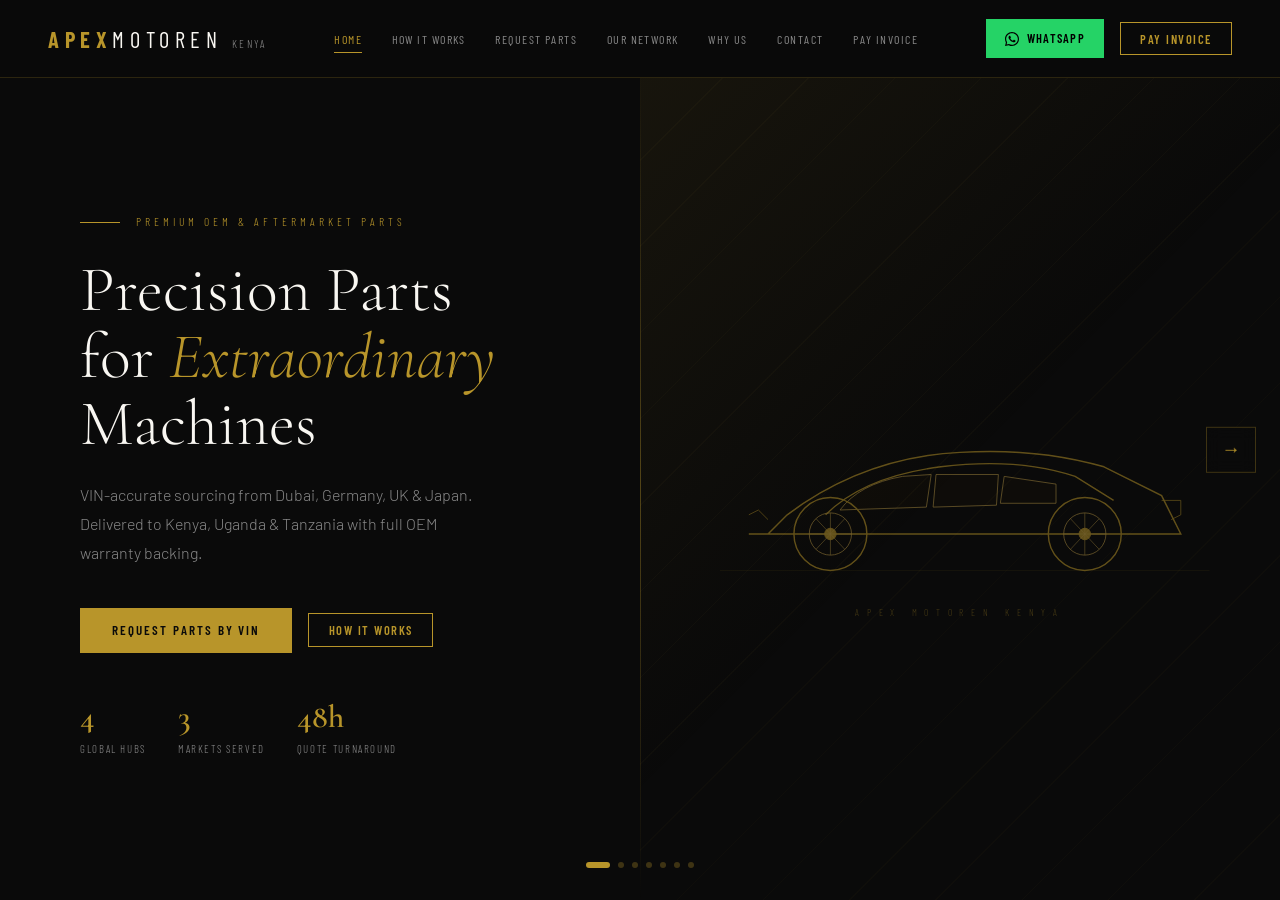
==== index.html @ fccddfe2 "Rename index.html.html to index.html" ====
<!DOCTYPE html>
<html lang="en">
<head>
<meta charset="UTF-8">
<meta name="viewport" content="width=device-width, initial-scale=1.0">
<title>Apex Motoren Kenya – Premium Spare Parts</title>
<link href="https://fonts.googleapis.com/css2?family=Cormorant+Garamond:ital,wght@0,300;0,400;0,600;1,300;1,400&family=Barlow:wght@300;400;500;600&family=Barlow+Condensed:wght@400;500;600;700&display=swap" rel="stylesheet">

<style>*,*::before,*::after{box-sizing:border-box;margin:0;padding:0}
:root{
  --gold:#B8952A;--gold-light:#D4AF50;
  --dark:#0A0A0A;--dark2:#111111;--dark3:#1A1A1A;--dark4:#242424;
  --mid:#3A3A3A;--muted:#888888;--light:#CCCCCC;--white:#F9F7F2;
  --font-display:'Cormorant Garamond',serif;
  --font-body:'Barlow',sans-serif;
  --font-label:'Barlow Condensed',sans-serif;
}
html,body{height:100%;overflow:hidden}
body{background:var(--dark);color:var(--white);font-family:var(--font-body);font-weight:300;line-height:1.7}

/* NAV */
nav{position:fixed;top:0;left:0;right:0;z-index:100;display:flex;align-items:center;justify-content:space-between;padding:1.2rem 3rem;background:rgba(10,10,10,0.95);backdrop-filter:blur(12px);border-bottom:1px solid rgba(184,149,42,0.2)}
.nav-logo{font-family:var(--font-label);font-size:1.4rem;font-weight:700;letter-spacing:0.25em;color:var(--gold);text-decoration:none;cursor:pointer}
.nav-logo span{color:var(--white);font-weight:400}
.nav-links{display:flex;gap:0.25rem;list-style:none}
.nav-links li button{font-family:var(--font-label);font-size:0.75rem;letter-spacing:0.12em;text-transform:uppercase;color:var(--muted);background:none;border:none;cursor:pointer;padding:0.4rem 0.8rem;transition:color 0.2s;position:relative}
.nav-links li button::after{content:'';position:absolute;bottom:0;left:50%;right:50%;height:1px;background:var(--gold);transition:all 0.3s}
.nav-links li button.active{color:var(--gold)}
.nav-links li button.active::after{left:0.8rem;right:0.8rem}
.nav-links li button:hover{color:var(--light)}
.nav-cta{display:flex;align-items:center;gap:1rem}
.btn-whatsapp{display:flex;align-items:center;gap:0.5rem;padding:0.55rem 1.2rem;background:#25D366;color:#000;font-family:var(--font-label);font-size:0.78rem;font-weight:600;letter-spacing:0.1em;text-transform:uppercase;border:none;cursor:pointer;text-decoration:none;transition:opacity 0.2s}
.btn-whatsapp:hover{opacity:0.85}
.btn-outline{padding:0.55rem 1.2rem;background:transparent;color:var(--gold);font-family:var(--font-label);font-size:0.78rem;font-weight:600;letter-spacing:0.12em;text-transform:uppercase;border:1px solid var(--gold);cursor:pointer;text-decoration:none;transition:all 0.2s}
.btn-outline:hover{background:var(--gold);color:var(--dark)}
.btn-primary{padding:0.9rem 2rem;background:var(--gold);color:var(--dark);font-family:var(--font-label);font-size:0.82rem;font-weight:600;letter-spacing:0.15em;text-transform:uppercase;border:none;cursor:pointer;text-decoration:none;transition:all 0.2s;display:inline-block}
.btn-primary:hover{background:var(--gold-light)}

/* PAGE SYSTEM */
.pages-wrapper{position:fixed;top:0;left:0;right:0;bottom:0;overflow:hidden}
.page{position:absolute;inset:0;overflow-y:auto;opacity:0;pointer-events:none;transition:opacity 0.4s ease,transform 0.4s ease;transform:translateX(40px);padding-top:72px}
.page.active{opacity:1;pointer-events:all;transform:translateX(0)}
.page.exit-left{transform:translateX(-40px);opacity:0}

.page-indicator{position:fixed;bottom:2rem;left:50%;transform:translateX(-50%);display:flex;gap:0.5rem;z-index:50}
.page-dot{width:6px;height:6px;border-radius:50%;background:rgba(184,149,42,0.3);cursor:pointer;transition:all 0.3s;border:none;padding:0}
.page-dot.active{background:var(--gold);width:24px;border-radius:3px}

.page-arrow{position:fixed;top:50%;z-index:50;background:rgba(10,10,10,0.7);border:1px solid rgba(184,149,42,0.3);color:var(--gold);font-size:1.2rem;padding:0.7rem 0.9rem;cursor:pointer;transition:all 0.2s;backdrop-filter:blur(8px);transform:translateY(-50%)}
.page-arrow:hover{background:rgba(184,149,42,0.15);border-color:var(--gold)}
.page-arrow.prev{left:1.5rem}
.page-arrow.next{right:1.5rem}
.page-arrow.hidden{opacity:0;pointer-events:none}

/* SHARED */
.section-eyebrow{font-family:var(--font-label);font-size:0.72rem;letter-spacing:0.35em;text-transform:uppercase;color:var(--gold);margin-bottom:1rem;display:flex;align-items:center;justify-content:center;gap:1rem}
.section-eyebrow::before,.section-eyebrow::after{content:'';display:block;width:40px;height:1px;background:var(--gold)}
.section-title{font-family:var(--font-display);font-size:clamp(2rem,3.5vw,3.5rem);font-weight:300;color:var(--white);text-align:center}
.section-title em{font-style:italic;color:var(--gold)}
label{font-family:var(--font-label);font-size:0.68rem;letter-spacing:0.15em;text-transform:uppercase;color:var(--muted)}
input,select,textarea{background:var(--dark4);border:1px solid rgba(255,255,255,0.1);color:var(--white);font-family:var(--font-body);font-size:0.9rem;font-weight:300;padding:0.75rem 0.9rem;outline:none;transition:border-color 0.2s;width:100%}
input:focus,select:focus,textarea:focus{border-color:rgba(184,149,42,0.6)}
input::placeholder,textarea::placeholder{color:rgba(255,255,255,0.2)}
select option{background:var(--dark3)}
textarea{resize:vertical;min-height:90px}
.form-group{display:flex;flex-direction:column;gap:0.4rem}
.form-row{display:grid;grid-template-columns:1fr 1fr;gap:1.2rem;margin-bottom:1.2rem}
.form-group.full{grid-column:1/-1}

/* PAGE 1 HERO */
.hero{min-height:calc(100vh - 72px);display:grid;grid-template-columns:1fr 1fr;position:relative;overflow:hidden}
.hero-left{display:flex;flex-direction:column;justify-content:center;padding:4rem 4rem 4rem 5rem;position:relative;z-index:2}
.hero-eyebrow{font-family:var(--font-label);font-size:0.72rem;letter-spacing:0.35em;text-transform:uppercase;color:var(--gold);margin-bottom:1.5rem;display:flex;align-items:center;gap:1rem}
.hero-eyebrow::before{content:'';display:block;width:40px;height:1px;background:var(--gold)}
.hero-title{font-family:var(--font-display);font-size:clamp(3rem,5vw,5.5rem);font-weight:300;line-height:1.05;color:var(--white);margin-bottom:1.5rem}
.hero-title em{font-style:italic;color:var(--gold)}
.hero-sub{font-size:1rem;font-weight:300;color:var(--muted);max-width:420px;margin-bottom:2.5rem;line-height:1.8}
.hero-actions{display:flex;gap:1rem;align-items:center;flex-wrap:wrap}
.hero-badges{margin-top:3rem;display:flex;gap:2rem}
.hero-badge .num{font-family:var(--font-display);font-size:2rem;font-weight:600;color:var(--gold);display:block;line-height:1}
.hero-badge .lbl{font-family:var(--font-label);font-size:0.68rem;letter-spacing:0.15em;text-transform:uppercase;color:var(--muted);margin-top:0.3rem}
.hero-right{position:relative;overflow:hidden}
.hero-right-bg{position:absolute;inset:0;background:linear-gradient(135deg,rgba(184,149,42,0.08) 0%,transparent 50%),repeating-linear-gradient(-45deg,transparent,transparent 60px,rgba(184,149,42,0.03) 60px,rgba(184,149,42,0.03) 61px)}
.hero-car-visual{position:absolute;inset:0;display:flex;align-items:center;justify-content:center}
.hero-car-svg{width:90%;opacity:0.85}
.hero-divider{position:absolute;left:0;top:0;bottom:0;width:1px;background:linear-gradient(to bottom,transparent,rgba(184,149,42,0.4),transparent)}
.brands{background:var(--dark2);padding:2rem 5rem;border-top:1px solid rgba(184,149,42,0.15);border-bottom:1px solid rgba(184,149,42,0.15)}
.brands-inner{display:flex;align-items:center;gap:3rem;overflow-x:auto}
.brands-label{font-family:var(--font-label);font-size:0.68rem;letter-spacing:0.25em;text-transform:uppercase;color:var(--muted);white-space:nowrap;flex-shrink:0}
.brand-item{font-family:var(--font-label);font-size:1rem;font-weight:600;letter-spacing:0.2em;text-transform:uppercase;color:rgba(204,204,204,0.35);white-space:nowrap;flex-shrink:0;transition:color 0.2s;cursor:default}
.brand-item:hover{color:var(--gold)}

/* PAGE 2 PROCESS */
.process-page{min-height:calc(100vh - 72px);display:flex;flex-direction:column;justify-content:center;padding:4rem 5rem}
.steps{display:grid;grid-template-columns:repeat(4,1fr);gap:0;position:relative}
.steps::before{content:'';position:absolute;top:2.2rem;left:12.5%;right:12.5%;height:1px;background:linear-gradient(to right,transparent,rgba(184,149,42,0.4),transparent)}
.step{padding:0 2rem;text-align:center}
.step-num{width:4.5rem;height:4.5rem;border:1px solid rgba(184,149,42,0.4);display:flex;align-items:center;justify-content:center;font-family:var(--font-display);font-size:1.8rem;font-weight:600;color:var(--gold);margin:0 auto 1.5rem;background:var(--dark);position:relative;z-index:1}
.step-title{font-family:var(--font-label);font-size:0.85rem;font-weight:600;letter-spacing:0.15em;text-transform:uppercase;color:var(--white);margin-bottom:0.75rem}
.step-desc{font-size:0.9rem;color:var(--muted);line-height:1.7}

/* PAGE 3 REQUEST */
.request-page{min-height:calc(100vh - 72px);padding:3rem 5rem 5rem;background:var(--dark2);position:relative;overflow:hidden}
.request-page::before{content:'';position:absolute;inset:0;background:repeating-linear-gradient(90deg,transparent,transparent 100px,rgba(184,149,42,0.015) 100px,rgba(184,149,42,0.015) 101px)}
.request-inner{position:relative;z-index:1}
.request-layout{display:grid;grid-template-columns:1fr 1.3fr;gap:4rem;margin-top:2.5rem;align-items:start}
.cat-picker-title{font-family:var(--font-label);font-size:0.72rem;letter-spacing:0.2em;text-transform:uppercase;color:var(--muted);margin-bottom:1rem}
.cat-grid{display:grid;grid-template-columns:1fr 1fr;gap:0.75rem;margin-bottom:1.5rem}
.cat-card{background:var(--dark3);border:1px solid rgba(255,255,255,0.06);padding:1.2rem 1rem;cursor:pointer;transition:all 0.25s;position:relative;overflow:hidden}
.cat-card::before{content:'';position:absolute;bottom:0;left:0;right:0;height:2px;background:var(--gold);transform:scaleX(0);transition:transform 0.25s}
.cat-card:hover::before,.cat-card.selected::before{transform:scaleX(1)}
.cat-card:hover,.cat-card.selected{border-color:rgba(184,149,42,0.4);background:rgba(184,149,42,0.06)}
.cat-icon{font-size:1.5rem;display:block;margin-bottom:0.5rem}
.cat-name{font-family:var(--font-label);font-size:0.78rem;font-weight:600;letter-spacing:0.08em;text-transform:uppercase;color:var(--white)}
.cat-check{position:absolute;top:0.6rem;right:0.6rem;width:18px;height:18px;border-radius:50%;background:var(--gold);display:flex;align-items:center;justify-content:center;font-size:10px;color:var(--dark);opacity:0;transition:opacity 0.2s}
.cat-card.selected .cat-check{opacity:1}
.vin-form{background:var(--dark3);border:1px solid rgba(184,149,42,0.2);padding:2.5rem}
.vin-note{display:flex;align-items:flex-start;gap:0.75rem;background:rgba(184,149,42,0.07);border-left:2px solid var(--gold);padding:0.85rem 1rem;margin-bottom:1.2rem;font-size:0.82rem;color:var(--muted);line-height:1.6}
.vin-note strong{color:var(--gold-light)}
.selected-cats-display{font-family:var(--font-label);font-size:0.72rem;letter-spacing:0.1em;text-transform:uppercase;color:var(--gold);margin-bottom:1.2rem;min-height:1.2rem}
.form-submit{display:flex;align-items:center;justify-content:space-between;gap:1rem;flex-wrap:wrap;margin-top:1.5rem}
.form-note{font-size:0.78rem;color:var(--muted)}

/* PAGE 4 HUBS */
.hubs-page{min-height:calc(100vh - 72px);display:flex;flex-direction:column;justify-content:center;padding:4rem 5rem;background:var(--dark3)}
.hub-grid{display:grid;grid-template-columns:repeat(4,1fr);gap:1px;background:rgba(184,149,42,0.15);margin-top:3rem;border:1px solid rgba(184,149,42,0.15)}
.hub-item{background:var(--dark3);padding:3rem 2rem;text-align:center}
.hub-flag{font-size:3rem;display:block;margin-bottom:1rem}
.hub-country{font-family:var(--font-label);font-size:1.1rem;font-weight:700;letter-spacing:0.15em;text-transform:uppercase;color:var(--gold);margin-bottom:0.75rem}
.hub-desc{font-size:0.85rem;color:var(--muted);line-height:1.7}
.hub-tags{display:flex;flex-wrap:wrap;gap:0.4rem;justify-content:center;margin-top:1rem}
.hub-tag{font-family:var(--font-label);font-size:0.65rem;letter-spacing:0.1em;text-transform:uppercase;color:var(--muted);background:rgba(255,255,255,0.05);padding:0.25rem 0.6rem}
.market-badge{display:flex;align-items:center;gap:0.5rem;padding:0.5rem 1rem;background:var(--dark3);border:1px solid rgba(255,255,255,0.08);font-family:var(--font-label);font-size:0.78rem;font-weight:500;letter-spacing:0.1em;text-transform:uppercase;color:var(--light)}
.market-badge span{font-size:1rem}

/* PAGE 5 WHY */
.why-page{min-height:calc(100vh - 72px);display:grid;grid-template-columns:1fr 1fr;gap:6rem;align-items:center;padding:4rem 5rem;background:var(--dark)}
.why-eyebrow{font-family:var(--font-label);font-size:0.72rem;letter-spacing:0.35em;text-transform:uppercase;color:var(--gold);margin-bottom:0.5rem;display:flex;align-items:center;gap:1rem}
.why-eyebrow::before{content:'';display:block;width:40px;height:1px;background:var(--gold)}
.why-title{font-family:var(--font-display);font-size:clamp(2rem,3vw,3rem);font-weight:300;color:var(--white);margin-bottom:2rem}
.why-title em{font-style:italic;color:var(--gold)}
.feature-item{display:flex;gap:1.5rem;align-items:flex-start;padding-bottom:2rem;border-bottom:1px solid rgba(255,255,255,0.06)}
.feature-item:last-child{border-bottom:none;padding-bottom:0}
.feature-icon-wrap{width:3rem;height:3rem;border:1px solid rgba(184,149,42,0.3);display:flex;align-items:center;justify-content:center;font-size:1.2rem;flex-shrink:0;color:var(--gold)}
.feature-title{font-family:var(--font-label);font-size:0.9rem;font-weight:600;letter-spacing:0.1em;text-transform:uppercase;color:var(--white);margin-bottom:0.4rem}
.feature-desc{font-size:0.88rem;color:var(--muted);line-height:1.7}
.why-quote{background:var(--dark2);border:1px solid rgba(184,149,42,0.2);padding:3rem;position:relative}
.why-quote::before{content:'"';font-family:var(--font-display);font-size:8rem;color:rgba(184,149,42,0.15);position:absolute;top:-1rem;left:1.5rem;line-height:1}
.why-quote-text{font-family:var(--font-display);font-size:1.5rem;font-weight:300;font-style:italic;color:var(--light);line-height:1.6;position:relative;z-index:1}
.why-quote-author{margin-top:1.5rem;font-family:var(--font-label);font-size:0.75rem;letter-spacing:0.15em;text-transform:uppercase;color:var(--gold)}
.why-stats{display:grid;grid-template-columns:1fr 1fr;gap:1px;background:rgba(184,149,42,0.15);margin-top:1.5rem;border:1px solid rgba(184,149,42,0.15)}
.why-stat{background:var(--dark2);padding:1.5rem;text-align:center}
.why-stat-num{font-family:var(--font-display);font-size:2.2rem;font-weight:600;color:var(--gold);line-height:1}
.why-stat-lbl{font-family:var(--font-label);font-size:0.68rem;letter-spacing:0.15em;text-transform:uppercase;color:var(--muted);margin-top:0.3rem}

/* PAGE 6 CONTACT */
.contact-page{min-height:calc(100vh - 72px);display:grid;grid-template-columns:1fr 1fr;gap:5rem;align-items:center;padding:4rem 5rem;background:var(--dark)}
.contact-eyebrow{font-family:var(--font-label);font-size:0.72rem;letter-spacing:0.35em;text-transform:uppercase;color:var(--gold);margin-bottom:0.5rem;display:flex;align-items:center;gap:1rem}
.contact-eyebrow::before{content:'';display:block;width:40px;height:1px;background:var(--gold)}
.contact-title{font-family:var(--font-display);font-size:clamp(2rem,3vw,3rem);font-weight:300;color:var(--white);margin-bottom:1rem}
.contact-title em{font-style:italic;color:var(--gold)}
.contact-desc{font-size:1rem;color:var(--muted);margin-bottom:2rem;line-height:1.8}
.cta-channels{display:flex;flex-direction:column;gap:1rem}
.cta-channel{display:flex;align-items:center;gap:1rem;padding:1.2rem 1.5rem;background:var(--dark2);border:1px solid rgba(255,255,255,0.06);text-decoration:none;color:inherit;transition:border-color 0.2s}
.cta-channel:hover{border-color:rgba(184,149,42,0.4)}
.cta-channel-icon{width:2.5rem;height:2.5rem;display:flex;align-items:center;justify-content:center;font-size:1.3rem;flex-shrink:0}
.cta-channel-info .ch-name{font-family:var(--font-label);font-size:0.82rem;font-weight:600;letter-spacing:0.1em;text-transform:uppercase;color:var(--white)}
.cta-channel-info .ch-val{font-size:0.85rem;color:var(--muted)}
.contact-right{background:var(--dark2);border:1px solid rgba(184,149,42,0.2);padding:3rem}
.contact-right-title{font-family:var(--font-display);font-size:1.8rem;font-weight:300;color:var(--white);margin-bottom:1rem}
.tracking-result{display:none;margin-top:1.5rem}
.tracking-result.show{display:block}
.track-status{display:flex;flex-direction:column;gap:0.75rem}
.track-step{display:flex;gap:1rem;align-items:flex-start;font-size:0.88rem}
.track-dot{width:12px;height:12px;border-radius:50%;background:rgba(255,255,255,0.2);margin-top:4px;flex-shrink:0}
.track-dot.active{background:var(--gold)}
.track-dot.done{background:#25D366}
.track-line{width:1px;height:20px;background:rgba(255,255,255,0.1);margin:0 auto}

/* PAGE 7 — M-PESA CHECKOUT */
.checkout-page{min-height:calc(100vh - 72px);display:flex;align-items:center;justify-content:center;padding:4rem 5rem;background:var(--dark)}
.checkout-inner{width:100%;max-width:960px}
.checkout-layout{display:grid;grid-template-columns:1fr 1fr;gap:3rem;margin-top:2.5rem;align-items:start}

.invoice-card{background:var(--dark2);border:1px solid rgba(184,149,42,0.2);padding:2.5rem}
.invoice-header{display:flex;align-items:flex-start;justify-content:space-between;margin-bottom:2rem;padding-bottom:1.5rem;border-bottom:1px solid rgba(255,255,255,0.07)}
.invoice-brand{font-family:var(--font-label);font-size:1.1rem;font-weight:700;letter-spacing:0.2em;color:var(--gold)}
.invoice-badge{font-family:var(--font-label);font-size:0.65rem;letter-spacing:0.15em;text-transform:uppercase;background:rgba(184,149,42,0.1);border:1px solid rgba(184,149,42,0.3);color:var(--gold);padding:0.3rem 0.7rem}
.invoice-row{display:flex;justify-content:space-between;align-items:baseline;padding:0.6rem 0;border-bottom:1px solid rgba(255,255,255,0.04);font-size:0.88rem}
.invoice-row:last-child{border-bottom:none}
.invoice-label{color:var(--muted);font-family:var(--font-label);font-size:0.72rem;letter-spacing:0.1em;text-transform:uppercase}
.invoice-value{color:var(--white);font-weight:400;text-align:right;max-width:60%}
.invoice-total{display:flex;justify-content:space-between;align-items:baseline;margin-top:1.5rem;padding-top:1.5rem;border-top:1px solid rgba(184,149,42,0.25)}
.invoice-total-label{font-family:var(--font-label);font-size:0.82rem;letter-spacing:0.15em;text-transform:uppercase;color:var(--white)}
.invoice-total-amount{font-family:var(--font-display);font-size:2.2rem;font-weight:600;color:var(--gold)}

/* M-Pesa panel */
.mpesa-panel{background:var(--dark2);border:1px solid rgba(184,149,42,0.2);padding:2.5rem}
.mpesa-logo-row{display:flex;align-items:center;gap:1rem;margin-bottom:1.5rem}
.mpesa-logo{background:#4CAF50;color:#fff;font-family:var(--font-label);font-weight:700;font-size:1rem;letter-spacing:0.1em;padding:0.4rem 1rem;display:inline-block}
.mpesa-panel-title{font-family:var(--font-display);font-size:1.6rem;font-weight:300;color:var(--white);margin-bottom:0.4rem}
.mpesa-panel-sub{font-size:0.85rem;color:var(--muted);margin-bottom:1.5rem;line-height:1.7}

/* Tabs */
.method-tabs{display:grid;grid-template-columns:repeat(3,1fr);gap:0.6rem;margin-bottom:1.8rem}
.method-tab{display:flex;flex-direction:column;align-items:center;gap:0.5rem;padding:0.85rem 0.5rem;background:var(--dark3);border:1px solid rgba(255,255,255,0.06);color:var(--muted);font-family:var(--font-label);font-size:0.7rem;letter-spacing:0.1em;text-transform:uppercase;cursor:pointer;transition:all 0.2s}
.method-tab:hover{border-color:rgba(184,149,42,0.3);color:var(--light)}
.method-tab.active{border-color:rgba(184,149,42,0.5);background:rgba(184,149,42,0.08);color:var(--gold)}
.method-tab-icon{width:28px;height:28px;border-radius:4px;display:flex;align-items:center;justify-content:center;font-size:0.8rem;font-weight:700;color:#fff;flex-shrink:0}
.method-pane{display:none}
.method-pane.active{display:block}
.mpesa-tabs{display:grid;grid-template-columns:1fr 1fr;gap:0;margin-bottom:1.5rem;border:1px solid rgba(184,149,42,0.2)}
.mpesa-tab{flex:1;padding:0.75rem;font-family:var(--font-label);font-size:0.72rem;letter-spacing:0.12em;text-transform:uppercase;background:transparent;color:var(--muted);border:none;cursor:pointer;transition:all 0.2s}
.mpesa-tab.active{background:rgba(184,149,42,0.12);color:var(--gold)}
.mpesa-tab:first-child{border-right:1px solid rgba(184,149,42,0.2)}

.mpesa-pane{display:none}
.mpesa-pane.active{display:block}

/* Paybill instructions */
.paybill-box{background:var(--dark3);border:1px solid rgba(184,149,42,0.15);padding:1.5rem;margin-bottom:1.5rem}
.paybill-number{font-family:var(--font-display);font-size:2.5rem;font-weight:600;color:var(--gold);line-height:1;margin-bottom:0.25rem}
.paybill-label{font-family:var(--font-label);font-size:0.65rem;letter-spacing:0.2em;text-transform:uppercase;color:var(--muted)}
.steps-list{list-style:none;display:flex;flex-direction:column;gap:0.85rem;margin-bottom:1.5rem}
.steps-list li{display:flex;gap:0.85rem;align-items:flex-start;font-size:0.88rem;color:var(--muted)}
.step-badge{width:22px;height:22px;border-radius:50%;background:rgba(184,149,42,0.15);border:1px solid rgba(184,149,42,0.3);color:var(--gold);font-family:var(--font-label);font-size:0.68rem;font-weight:600;display:flex;align-items:center;justify-content:center;flex-shrink:0;margin-top:1px}
.step-text strong{color:var(--white)}

/* STK Push */
.stk-form{display:flex;flex-direction:column;gap:1rem}
.stk-input-row{display:flex;gap:0.75rem}
.stk-input-row input{flex:1}
.stk-send-btn{padding:0.75rem 1.2rem;background:var(--gold);color:var(--dark);font-family:var(--font-label);font-size:0.75rem;font-weight:600;letter-spacing:0.1em;text-transform:uppercase;border:none;cursor:pointer;white-space:nowrap;transition:all 0.2s}
.stk-send-btn:hover{background:var(--gold-light)}
.stk-send-btn:disabled{opacity:0.5;cursor:not-allowed}
.stk-status{display:none;padding:0.85rem 1rem;font-size:0.85rem;line-height:1.6}
.stk-status.show{display:block}
.stk-status.pending{background:rgba(184,149,42,0.08);border-left:2px solid var(--gold);color:var(--muted)}
.stk-status.success{background:rgba(37,211,102,0.08);border-left:2px solid #25D366;color:#25D366}
.stk-status.error{background:rgba(255,80,80,0.08);border-left:2px solid #ff5050;color:#ff9090}
.stk-api-note{font-size:0.75rem;color:var(--mid);line-height:1.6;margin-top:1rem;padding:0.85rem;background:var(--dark3);border:1px solid rgba(255,255,255,0.05)}
.stk-api-note a{color:var(--gold);text-decoration:none}

/* Confirm slip */
.confirm-slip{margin-top:1.5rem;padding-top:1.5rem;border-top:1px solid rgba(255,255,255,0.06)}
.confirm-slip-title{font-family:var(--font-label);font-size:0.72rem;letter-spacing:0.15em;text-transform:uppercase;color:var(--muted);margin-bottom:0.75rem}
.slip-row{display:flex;gap:0.75rem;margin-bottom:0.75rem}
.slip-row input{flex:1}
.slip-confirm-btn{padding:0.75rem 1rem;background:transparent;color:var(--gold);font-family:var(--font-label);font-size:0.72rem;font-weight:600;letter-spacing:0.1em;text-transform:uppercase;border:1px solid var(--gold);cursor:pointer;white-space:nowrap;transition:all 0.2s}
.slip-confirm-btn:hover{background:var(--gold);color:var(--dark)}

.payment-success{display:none;text-align:center;padding:1.5rem 0}
.payment-success.show{display:block}
.success-icon{font-size:3rem;margin-bottom:1rem}
.success-title{font-family:var(--font-display);font-size:2rem;font-weight:300;color:var(--white);margin-bottom:0.5rem}
.success-sub{font-size:0.88rem;color:var(--muted);line-height:1.7}

/* Toast */
.toast{position:fixed;bottom:2rem;right:2rem;background:var(--dark2);border:1px solid rgba(184,149,42,0.4);border-left:3px solid var(--gold);padding:1rem 1.5rem;font-size:0.9rem;color:var(--white);z-index:300;display:none;max-width:320px;animation:slideIn 0.3s ease}
.toast.show{display:block}
@keyframes slideIn{from{transform:translateX(100%);opacity:0}to{transform:translateX(0);opacity:1}}

/* Mobile */
@media(max-width:900px){
  nav{padding:1rem 1.5rem}
  .nav-links{display:none}
  .hero{grid-template-columns:1fr}
  .hero-left{padding:3rem 1.5rem}
  .hero-right{height:260px}
  .brands,.process-page,.hubs-page{padding:3rem 1.5rem}
  .request-page,.checkout-page{padding:2rem 1.5rem 4rem}
  .why-page,.contact-page{grid-template-columns:1fr;gap:3rem;padding:3rem 1.5rem}
  .steps{grid-template-columns:1fr 1fr}
  .steps::before{display:none}
  .hub-grid{grid-template-columns:1fr 1fr}
  .request-layout,.checkout-layout{grid-template-columns:1fr;gap:2rem}
  .cat-grid{grid-template-columns:repeat(3,1fr)}
  .form-row{grid-template-columns:1fr}
  .page-arrow{display:none}
}</style>
</head>
<body>

<!-- NAV -->
<nav>
  <div class="nav-logo" onclick="goTo(0)">APEX<span>MOTOREN</span> <span style="font-size:0.7rem;letter-spacing:0.2em;color:var(--muted);font-weight:300">KENYA</span></div>
  <ul class="nav-links">
    <li><button onclick="goTo(0)" class="active" id="nav-0">Home</button></li>
    <li><button onclick="goTo(1)" id="nav-1">How It Works</button></li>
    <li><button onclick="goTo(2)" id="nav-2">Request Parts</button></li>
    <li><button onclick="goTo(3)" id="nav-3">Our Network</button></li>
    <li><button onclick="goTo(4)" id="nav-4">Why Us</button></li>
    <li><button onclick="goTo(5)" id="nav-5">Contact</button></li>
    <li><button onclick="goTo(6)" id="nav-6">Pay Invoice</button></li>
  </ul>
  <div class="nav-cta">
    <a href="https://wa.me/254700000000" class="btn-whatsapp" target="_blank">
      <svg width="14" height="14" viewBox="0 0 24 24" fill="currentColor"><path d="M17.472 14.382c-.297-.149-1.758-.867-2.03-.967-.273-.099-.471-.148-.67.15-.197.297-.767.966-.94 1.164-.173.199-.347.223-.644.075-.297-.15-1.255-.463-2.39-1.475-.883-.788-1.48-1.761-1.653-2.059-.173-.297-.018-.458.13-.606.134-.133.298-.347.446-.52.149-.174.198-.298.298-.497.099-.198.05-.371-.025-.52-.075-.149-.669-1.612-.916-2.207-.242-.579-.487-.5-.669-.51-.173-.008-.371-.01-.57-.01-.198 0-.52.074-.792.372-.272.297-1.04 1.016-1.04 2.479 0 1.462 1.065 2.875 1.213 3.074.149.198 2.096 3.2 5.077 4.487.709.306 1.262.489 1.694.625.712.227 1.36.195 1.871.118.571-.085 1.758-.719 2.006-1.413.248-.694.248-1.289.173-1.413-.074-.124-.272-.198-.57-.347z"/><path d="M11.999 0C5.373 0 0 5.373 0 12c0 2.117.554 4.104 1.524 5.83L0 24l6.335-1.498A11.956 11.956 0 0012 24c6.627 0 12-5.373 12-12S18.627 0 11.999 0zM12 22c-1.85 0-3.59-.5-5.088-1.373l-.363-.215-3.762.889.903-3.665-.237-.376A9.952 9.952 0 012 12C2 6.477 6.477 2 12 2s10 4.477 10 10-4.478 10-10 10z"/></svg>
      WhatsApp
    </a>
    <button class="btn-outline" onclick="goTo(6)">Pay Invoice</button>
  </div>
</nav>

<button class="page-arrow prev hidden" id="arrow-prev" onclick="goTo(currentPage-1)">←</button>
<button class="page-arrow next" id="arrow-next" onclick="goTo(currentPage+1)">→</button>

<div class="page-indicator">
  <button class="page-dot active" onclick="goTo(0)"></button>
  <button class="page-dot" onclick="goTo(1)"></button>
  <button class="page-dot" onclick="goTo(2)"></button>
  <button class="page-dot" onclick="goTo(3)"></button>
  <button class="page-dot" onclick="goTo(4)"></button>
  <button class="page-dot" onclick="goTo(5)"></button>
  <button class="page-dot" onclick="goTo(6)"></button>
</div>

<div class="pages-wrapper">

  <!-- PAGE 1: HOME -->
  <div class="page active" id="page-0">
    <section class="hero">
      <div class="hero-left">
        <div class="hero-eyebrow">Premium OEM &amp; Aftermarket Parts</div>
        <h1 class="hero-title">Precision Parts<br>for <em>Extraordinary</em><br>Machines</h1>
        <p class="hero-sub">VIN-accurate sourcing from Dubai, Germany, UK &amp; Japan. Delivered to Kenya, Uganda &amp; Tanzania with full OEM warranty backing.</p>
        <div class="hero-actions">
          <button class="btn-primary" onclick="goTo(2)">Request Parts by VIN</button>
          <button class="btn-outline" onclick="goTo(1)">How It Works</button>
        </div>
        <div class="hero-badges">
          <div class="hero-badge"><span class="num">4</span><span class="lbl">Global Hubs</span></div>
          <div class="hero-badge"><span class="num">3</span><span class="lbl">Markets Served</span></div>
          <div class="hero-badge"><span class="num">48h</span><span class="lbl">Quote Turnaround</span></div>
        </div>
      </div>
      <div class="hero-right">
        <div class="hero-right-bg"></div>
        <div class="hero-car-visual">
          <svg class="hero-car-svg" viewBox="0 0 600 300" xmlns="http://www.w3.org/2000/svg">
            <g fill="none" stroke="#B8952A" stroke-width="1" opacity="0.6">
              <path d="M80 200 Q80 200 100 200 L120 180 Q200 120 300 115 Q380 110 450 130 L510 160 L530 200 Z" stroke-width="1.5"/>
              <path d="M160 180 Q200 140 280 130 Q360 120 420 140 L460 165" stroke-width="1.5"/>
              <path d="M175 175 Q195 148 240 140 L270 138 L265 172 Z" stroke="#D4AF50" stroke-width="0.8" fill="rgba(184,149,42,0.05)"/>
              <path d="M275 138 L340 138 L338 170 L272 172 Z" stroke="#D4AF50" stroke-width="0.8" fill="rgba(184,149,42,0.05)"/>
              <path d="M346 140 L400 148 L400 168 L342 168 Z" stroke="#D4AF50" stroke-width="0.8" fill="rgba(184,149,42,0.05)"/>
              <circle cx="165" cy="200" r="38" stroke-width="1.5"/>
              <circle cx="165" cy="200" r="22" stroke="#D4AF50" stroke-width="0.8"/>
              <circle cx="165" cy="200" r="6" fill="#B8952A"/>
              <circle cx="430" cy="200" r="38" stroke-width="1.5"/>
              <circle cx="430" cy="200" r="22" stroke="#D4AF50" stroke-width="0.8"/>
              <circle cx="430" cy="200" r="6" fill="#B8952A"/>
              <line x1="165" y1="178" x2="165" y2="222" stroke="#D4AF50" stroke-width="0.6"/>
              <line x1="143" y1="200" x2="187" y2="200" stroke="#D4AF50" stroke-width="0.6"/>
              <line x1="150" y1="184" x2="180" y2="216" stroke="#D4AF50" stroke-width="0.6"/>
              <line x1="150" y1="216" x2="180" y2="184" stroke="#D4AF50" stroke-width="0.6"/>
              <line x1="430" y1="178" x2="430" y2="222" stroke="#D4AF50" stroke-width="0.6"/>
              <line x1="408" y1="200" x2="452" y2="200" stroke="#D4AF50" stroke-width="0.6"/>
              <line x1="415" y1="184" x2="445" y2="216" stroke="#D4AF50" stroke-width="0.6"/>
              <line x1="415" y1="216" x2="445" y2="184" stroke="#D4AF50" stroke-width="0.6"/>
              <path d="M510 165 L530 165 L530 180 L520 185" stroke-width="0.8"/>
              <path d="M80 180 L90 175 L100 185" stroke-width="0.8"/>
              <line x1="50" y1="238" x2="560" y2="238" stroke="rgba(184,149,42,0.3)" stroke-width="0.5"/>
            </g>
            <text x="300" y="285" text-anchor="middle" font-family="'Barlow Condensed',sans-serif" font-size="10" fill="rgba(184,149,42,0.4)" letter-spacing="8">APEX MOTOREN KENYA</text>
          </svg>
        </div>
        <div class="hero-divider"></div>
      </div>
    </section>
    <div class="brands">
      <div class="brands-inner">
        <span class="brands-label">We source parts for</span>
        <span class="brand-item">Mercedes-Benz</span>
        <span class="brand-item">BMW</span>
        <span class="brand-item">Porsche</span>
        <span class="brand-item">Land Rover</span>
        <span class="brand-item">Audi</span>
        <span class="brand-item">Lexus</span>
        <span class="brand-item">Range Rover</span>
        <span class="brand-item">Ferrari</span>
        <span class="brand-item">Bentley</span>
      </div>
    </div>
  </div>

  <!-- PAGE 2: HOW IT WORKS -->
  <div class="page" id="page-1">
    <div class="process-page">
      <div style="text-align:center;margin-bottom:4rem">
        <div class="section-eyebrow">The Process</div>
        <h2 class="section-title">From VIN to <em>Doorstep</em></h2>
      </div>
      <div class="steps">
        <div class="step"><div class="step-num">01</div><div class="step-title">Submit VIN</div><p class="step-desc">Share your Vehicle Identification Number. This ensures we source the exact specification for your model, year, and variant.</p></div>
        <div class="step"><div class="step-num">02</div><div class="step-title">Receive Quote</div><p class="step-desc">Within 48 hours, we provide a detailed quote with pricing, sourcing location, and estimated delivery timeline.</p></div>
        <div class="step"><div class="step-num">03</div><div class="step-title">We Source</div><p class="step-desc">Our network in Dubai, Germany, UK &amp; Japan locates genuine OEM or premium aftermarket parts on your behalf.</p></div>
        <div class="step"><div class="step-num">04</div><div class="step-title">Delivered</div><p class="step-desc">Parts are cleared through customs and delivered to your garage or address in Kenya, Uganda, or Tanzania.</p></div>
      </div>
      <div style="text-align:center;margin-top:3rem">
        <button class="btn-primary" onclick="goTo(2)">Request Your Parts →</button>
      </div>
    </div>
  </div>

  <!-- PAGE 3: REQUEST PARTS -->
  <div class="page" id="page-2">
    <div class="request-page">
      <div class="request-inner">
        <div style="text-align:center">
          <div class="section-eyebrow">Request a Quote</div>
          <h2 class="section-title">Select Category &amp; <em>Submit Request</em></h2>
        </div>
        <div class="request-layout">
          <div>
            <div class="cat-picker-title">1. Select part category</div>
            <div class="cat-grid">
              <div class="cat-card" onclick="toggleCat(this,'Engine & Drivetrain')"><span class="cat-icon">🔧</span><div class="cat-name">Engine &amp; Drivetrain</div><div class="cat-check">✓</div></div>
              <div class="cat-card" onclick="toggleCat(this,'Transmission')"><span class="cat-icon">⚙️</span><div class="cat-name">Transmission</div><div class="cat-check">✓</div></div>
              <div class="cat-card" onclick="toggleCat(this,'Suspension & Brakes')"><span class="cat-icon">🛞</span><div class="cat-name">Suspension &amp; Brakes</div><div class="cat-check">✓</div></div>
              <div class="cat-card" onclick="toggleCat(this,'Electrical & Electronics')"><span class="cat-icon">💡</span><div class="cat-name">Electrical &amp; Electronics</div><div class="cat-check">✓</div></div>
              <div class="cat-card" onclick="toggleCat(this,'Body & Exterior')"><span class="cat-icon">🎨</span><div class="cat-name">Body &amp; Exterior</div><div class="cat-check">✓</div></div>
              <div class="cat-card" onclick="toggleCat(this,'HVAC & Cooling')"><span class="cat-icon">🌬️</span><div class="cat-name">HVAC &amp; Cooling</div><div class="cat-check">✓</div></div>
            </div>
            <div class="selected-cats-display" id="selectedCatsDisplay">No category selected</div>
            <div class="vin-note"><span>📍</span><div><strong>Why VIN?</strong> Your 17-character VIN guarantees exact part matching — no wrong fitments, no guesswork.</div></div>
          </div>
          <div class="vin-form">
            <div style="font-family:var(--font-label);font-size:0.72rem;letter-spacing:0.2em;text-transform:uppercase;color:var(--muted);margin-bottom:1.5rem">2. Fill in your details</div>
            <form id="quoteForm" onsubmit="submitForm(event)">
              <div class="form-row">
                <div class="form-group"><label>Full Name</label><input type="text" id="fullname" placeholder="Your full name" required></div>
                <div class="form-group"><label>WhatsApp / Phone</label><input type="tel" id="phone" placeholder="+254 7XX XXX XXX" required></div>
              </div>
              <div class="form-row">
                <div class="form-group"><label>Email Address</label><input type="email" id="email" placeholder="email@example.com"></div>
                <div class="form-group"><label>Country</label><select id="country" required><option value="">Select country</option><option>Kenya</option><option>Uganda</option><option>Tanzania</option><option>Other</option></select></div>
              </div>
              <div class="form-row">
                <div class="form-group"><label>VIN Number</label><input type="text" id="vin" placeholder="e.g. WBA3A5G5XDNP26082" maxlength="17" style="letter-spacing:0.1em;font-family:monospace;font-size:0.88rem"></div>
                <div class="form-group"><label>Vehicle (if no VIN)</label><input type="text" id="vehicle" placeholder="e.g. 2020 BMW X5"></div>
              </div>
              <div class="form-group full" style="margin-bottom:0">
                <label>Parts Description</label>
                <textarea id="parts" placeholder="Describe the parts you need..." required></textarea>
              </div>
              <input type="hidden" id="selectedCats">
              <div class="form-submit">
                <p class="form-note">Response within 48 hrs. We'll send M-Pesa payment details.</p>
                <button type="submit" class="btn-primary">Submit Request →</button>
              </div>
            </form>
          </div>
        </div>
      </div>
    </div>
  </div>

  <!-- PAGE 4: HUBS -->
  <div class="page" id="page-3">
    <div class="hubs-page">
      <div style="text-align:center">
        <div class="section-eyebrow">Global Sourcing Network</div>
        <h2 class="section-title">Where We <em>Source</em></h2>
      </div>
      <div class="hub-grid">
        <div class="hub-item"><span class="hub-flag">🇦🇪</span><div class="hub-country">Dubai</div><p class="hub-desc">Regional trading hub with fast East Africa transit times and competitive pricing across all major brands.</p><div class="hub-tags"><span class="hub-tag">All Brands</span><span class="hub-tag">Fast Shipping</span></div></div>
        <div class="hub-item"><span class="hub-flag">🇩🇪</span><div class="hub-country">Germany</div><p class="hub-desc">OEM direct sourcing for BMW, Mercedes-Benz, Audi, Porsche, and Volkswagen Group vehicles.</p><div class="hub-tags"><span class="hub-tag">OEM Direct</span><span class="hub-tag">European</span></div></div>
        <div class="hub-item"><span class="hub-flag">🇬🇧</span><div class="hub-country">United Kingdom</div><p class="hub-desc">Premium sourcing for Land Rover, Range Rover, Bentley, Rolls-Royce, and McLaren.</p><div class="hub-tags"><span class="hub-tag">British Brands</span><span class="hub-tag">Used OEM</span></div></div>
        <div class="hub-item"><span class="hub-flag">🇯🇵</span><div class="hub-country">Japan</div><p class="hub-desc">JDM and export-spec parts for Lexus, Toyota, Nissan, Honda, and Mazda vehicles.</p><div class="hub-tags"><span class="hub-tag">JDM Parts</span><span class="hub-tag">Toyota / Lexus</span></div></div>
      </div>
      <div style="text-align:center;margin-top:2.5rem">
        <p style="font-family:var(--font-label);font-size:0.72rem;letter-spacing:0.2em;text-transform:uppercase;color:var(--muted);margin-bottom:1rem">Delivering to</p>
        <div style="display:flex;gap:0.75rem;justify-content:center;flex-wrap:wrap">
          <div class="market-badge"><span>🇰🇪</span> Kenya</div>
          <div class="market-badge"><span>🇺🇬</span> Uganda</div>
          <div class="market-badge"><span>🇹🇿</span> Tanzania</div>
          <div class="market-badge" style="color:var(--muted);border-style:dashed"><span>🌍</span> More Coming</div>
        </div>
      </div>
    </div>
  </div>

  <!-- PAGE 5: WHY US -->
  <div class="page" id="page-4">
    <div class="why-page">
      <div class="why-features">
        <div class="why-eyebrow">Why Choose Us</div>
        <h2 class="why-title">Built on <em>Trust</em><br>&amp; Precision</h2>
        <div class="feature-item"><div class="feature-icon-wrap">✓</div><div><div class="feature-title">VIN-Accurate Sourcing</div><p class="feature-desc">Every part is matched to your exact vehicle specification. No wrong fitments, no guesswork, no returned orders.</p></div></div>
        <div class="feature-item"><div class="feature-icon-wrap">⬛</div><div><div class="feature-title">OEM Warranty Backed</div><p class="feature-desc">We supply genuine OEM parts with full manufacturer warranty, or clearly documented premium aftermarket alternatives.</p></div></div>
        <div class="feature-item"><div class="feature-icon-wrap">⚡</div><div><div class="feature-title">48-Hour Quote Guarantee</div><p class="feature-desc">Submit your request and receive a detailed, transparent quote within two business days.</p></div></div>
        <div class="feature-item"><div class="feature-icon-wrap">🌍</div><div><div class="feature-title">Customs Cleared Delivery</div><p class="feature-desc">We handle all import logistics and customs documentation, delivered to your door in East Africa.</p></div></div>
      </div>
      <div>
        <div class="why-quote"><p class="why-quote-text">"We don't sell parts. We source the exact component your vehicle needs — from the source it was built for."</p><div class="why-quote-author">— Apex Motoren Kenya</div></div>
        <div class="why-stats">
          <div class="why-stat"><div class="why-stat-num">25–60%</div><div class="why-stat-lbl">Client Savings vs. Dealers</div></div>
          <div class="why-stat"><div class="why-stat-num">100%</div><div class="why-stat-lbl">VIN-Matched Parts</div></div>
          <div class="why-stat"><div class="why-stat-num">4</div><div class="why-stat-lbl">Global Source Hubs</div></div>
          <div class="why-stat"><div class="why-stat-num">3</div><div class="why-stat-lbl">Countries Served</div></div>
        </div>
      </div>
    </div>
  </div>

  <!-- PAGE 6: CONTACT -->
  <div class="page" id="page-5">
    <div class="contact-page">
      <div>
        <div class="contact-eyebrow">Get In Touch</div>
        <h2 class="contact-title">Let's Find<br>Your <em>Part</em></h2>
        <p class="contact-desc">Our sourcing team is ready. Reach us via WhatsApp for the fastest response, or send a message and we'll get back within 24 hours.</p>
        <div class="cta-channels">
          <a href="https://wa.me/254700000000" class="cta-channel" target="_blank">
            <div class="cta-channel-icon" style="background:#25D366;color:#000;border-radius:4px"><svg width="16" height="16" viewBox="0 0 24 24" fill="currentColor"><path d="M17.472 14.382c-.297-.149-1.758-.867-2.03-.967-.273-.099-.471-.148-.67.15-.197.297-.767.966-.94 1.164-.173.199-.347.223-.644.075-.297-.15-1.255-.463-2.39-1.475-.883-.788-1.48-1.761-1.653-2.059-.173-.297-.018-.458.13-.606.134-.133.298-.347.446-.52.149-.174.198-.298.298-.497.099-.198.05-.371-.025-.52-.075-.149-.669-1.612-.916-2.207-.242-.579-.487-.5-.669-.51-.173-.008-.371-.01-.57-.01-.198 0-.52.074-.792.372-.272.297-1.04 1.016-1.04 2.479 0 1.462 1.065 2.875 1.213 3.074.149.198 2.096 3.2 5.077 4.487.709.306 1.262.489 1.694.625.712.227 1.36.195 1.871.118.571-.085 1.758-.719 2.006-1.413.248-.694.248-1.289.173-1.413-.074-.124-.272-.198-.57-.347z"/><path d="M11.999 0C5.373 0 0 5.373 0 12c0 2.117.554 4.104 1.524 5.83L0 24l6.335-1.498A11.956 11.956 0 0012 24c6.627 0 12-5.373 12-12S18.627 0 11.999 0zM12 22c-1.85 0-3.59-.5-5.088-1.373l-.363-.215-3.762.889.903-3.665-.237-.376A9.952 9.952 0 012 12C2 6.477 6.477 2 12 2s10 4.477 10 10-4.478 10-10 10z"/></svg></div>
            <div class="cta-channel-info"><div class="ch-name">WhatsApp Business</div><div class="ch-val">+254 700 000 000 — Fastest Response</div></div>
          </a>
          <a href="/cdn-cgi/l/email-protection#f68697848285b69786938e9b998299849398d895999b" class="cta-channel">
            <div class="cta-channel-icon" style="background:rgba(184,149,42,0.15);color:var(--gold);border-radius:4px">✉</div>
            <div class="cta-channel-info"><div class="ch-name">Email</div><div class="ch-val"><span class="__cf_email__" data-cfemail="aedecfdcdaddeecfdecbd6c3c1dac1dccbc080cdc1c3">[email&#160;protected]</span></div></div>
          </a>
          <a href="https://instagram.com/apexmotoren" class="cta-channel" target="_blank">
            <div class="cta-channel-icon" style="background:rgba(255,100,100,0.1);color:#ff6464;border-radius:4px">📷</div>
            <div class="cta-channel-info"><div class="ch-name">Instagram</div><div class="ch-val">@apexmotoren</div></div>
          </a>
        </div>
      </div>
      <div class="contact-right">
        <div class="contact-right-title">Track Your Order</div>
        <p style="font-size:0.88rem;color:var(--muted);margin-bottom:1.5rem">Have a reference number? Check the status of your parts request.</p>
        <div class="form-group" style="margin-bottom:1rem"><label>Order Reference Number</label><input type="text" id="track-input" placeholder="e.g. APX-2024-0142"></div>
        <button class="btn-primary" onclick="trackOrder()" style="width:100%">Track Order →</button>
        <div class="tracking-result" id="trackResult">
          <div style="border-top:1px solid rgba(255,255,255,0.08);margin:1.5rem 0"></div>
          <div class="track-status" id="trackStatus"></div>
        </div>
        <div style="border-top:1px solid rgba(255,255,255,0.06);margin-top:2rem;padding-top:1.5rem">
          <p style="font-family:var(--font-label);font-size:0.65rem;letter-spacing:0.15em;text-transform:uppercase;color:var(--mid)">© 2025 Apex Motoren Kenya · Dubai · Germany · UK · Japan → East Africa</p>
        </div>
      </div>
    </div>
  </div>

  <!-- PAGE 7: PAY INVOICE -->
  <div class="page" id="page-6">
    <div class="checkout-page">
      <div class="checkout-inner">
        <div style="text-align:center">
          <div class="section-eyebrow">Secure Checkout</div>
          <h2 class="section-title">Pay Your <em>Invoice</em></h2>
        </div>
        <div class="checkout-layout">

          <!-- Invoice summary -->
          <div class="invoice-card">
            <div class="invoice-header">
              <div>
                <div class="invoice-brand">APEXMOTOREN KENYA</div>
                <div style="font-family:var(--font-label);font-size:0.65rem;letter-spacing:0.12em;text-transform:uppercase;color:var(--muted);margin-top:0.25rem">Invoice</div>
              </div>
              <div class="invoice-badge" id="inv-status">Awaiting Payment</div>
            </div>

            <div style="margin-bottom:1.5rem">
              <div style="font-family:var(--font-label);font-size:0.65rem;letter-spacing:0.2em;text-transform:uppercase;color:var(--muted);margin-bottom:0.75rem">Invoice Details</div>
              <div class="form-group" style="margin-bottom:0.75rem">
                <label>Reference Number</label>
                <input type="text" id="inv-ref" placeholder="e.g. APX-2024-0142" oninput="updateInvoice()">
              </div>
              <div class="form-group" style="margin-bottom:0.75rem">
                <label>Customer Name</label>
                <input type="text" id="inv-name" placeholder="Your full name" oninput="updateInvoice()">
              </div>
              <div class="form-group" style="margin-bottom:0.75rem">
                <label>Parts Description</label>
                <input type="text" id="inv-parts" placeholder="e.g. BMW X5 Front Brake Kit" oninput="updateInvoice()">
              </div>
              <div class="form-group">
                  <label>Amount</label>
                  <div style="display:flex;gap:0.5rem">
                    <select id="inv-currency" style="width:90px;flex-shrink:0" oninput="updateInvoice()">
                      <option value="KES">KES</option>
                      <option value="USD">USD</option>
                      <option value="UGX">UGX</option>
                      <option value="TZS">TZS</option>
                    </select>
                    <input type="number" id="inv-amount" placeholder="0.00" min="1" step="0.01" oninput="updateInvoice()" style="flex:1">
                  </div>
                </div>
            </div>

            <div style="border-top:1px solid rgba(255,255,255,0.07);padding-top:1.2rem">
              <div class="invoice-row"><span class="invoice-label">Reference</span><span class="invoice-value" id="disp-ref">—</span></div>
              <div class="invoice-row"><span class="invoice-label">Customer</span><span class="invoice-value" id="disp-name">—</span></div>
              <div class="invoice-row"><span class="invoice-label">Parts</span><span class="invoice-value" id="disp-parts">—</span></div>
              <div class="invoice-row"><span class="invoice-label">Currency</span><span class="invoice-value" id="disp-currency">KES</span></div>
            </div>

            <div class="invoice-total">
              <span class="invoice-total-label">Total Due</span>
              <span class="invoice-total-amount" id="disp-amount">KES 0.00</span>
            </div>
          </div>

          <!-- Payment panel -->
          <div class="mpesa-panel">
            <div class="mpesa-panel-title">Complete Payment</div>
            <p class="mpesa-panel-sub">Choose your preferred payment method below.</p>

            <!-- Method selector tabs -->
            <div class="method-tabs" id="method-tabs">
              <button class="method-tab active" onclick="switchMethod('mpesa')">
                <span class="method-tab-icon" style="background:#4CAF50">M</span>
                M-Pesa
              </button>
              <button class="method-tab" onclick="switchMethod('card')">
                <span class="method-tab-icon" style="background:#1a1f71">💳</span>
                Visa / Card
              </button>
              <button class="method-tab" onclick="switchMethod('paypal')">
                <span class="method-tab-icon" style="background:#003087">P</span>
                PayPal
              </button>
            </div>

            <!-- ── M-PESA METHOD ── -->
            <div class="method-pane active" id="method-mpesa">
              <div class="mpesa-tabs" style="margin-bottom:1.5rem">
                <button class="mpesa-tab active" onclick="switchTab('paybill')">📱 Paybill / Till</button>
                <button class="mpesa-tab" onclick="switchTab('stk')">⚡ STK Push</button>
              </div>

              <div class="mpesa-pane active" id="pane-paybill">
                <div style="display:flex;gap:1rem;margin-bottom:1.5rem">
                  <div class="paybill-box" style="flex:1">
                    <div class="paybill-number">174379</div>
                    <div class="paybill-label">Paybill Number</div>
                  </div>
                  <div class="paybill-box" style="flex:1">
                    <div class="paybill-number" id="paybill-account" style="font-size:1.4rem">APX-REF</div>
                    <div class="paybill-label">Account Number</div>
                  </div>
                </div>
                <ul class="steps-list">
                  <li><div class="step-badge">1</div><div class="step-text">Open <strong>M-Pesa</strong> → <strong>Lipa na M-Pesa</strong></div></li>
                  <li><div class="step-badge">2</div><div class="step-text">Select <strong>Pay Bill</strong>, enter Paybill: <strong>174379</strong></div></li>
                  <li><div class="step-badge">3</div><div class="step-text">Account Number: <strong id="step-account">your reference</strong></div></li>
                  <li><div class="step-badge">4</div><div class="step-text">Amount: <strong id="step-amount">as per invoice</strong></div></li>
                  <li><div class="step-badge">5</div><div class="step-text">Enter PIN → confirm, then paste code below</div></li>
                </ul>
                <div class="confirm-slip">
                  <div class="confirm-slip-title">M-Pesa Confirmation Code</div>
                  <div class="slip-row">
                    <input type="text" id="mpesa-code" placeholder="e.g. QHX7K2ABCD" style="text-transform:uppercase;letter-spacing:0.1em;font-family:monospace">
                    <button class="slip-confirm-btn" onclick="confirmPayment('mpesa-code','M-Pesa')">Confirm →</button>
                  </div>
                  <div style="font-size:0.75rem;color:var(--mid);margin-top:0.4rem">Sent via SMS after payment.</div>
                </div>
              </div>

              <div class="mpesa-pane" id="pane-stk">
                <p style="font-size:0.88rem;color:var(--muted);margin-bottom:1.2rem;line-height:1.7">Enter your Safaricom number — we'll send a payment prompt to your phone.</p>
                <div class="form-group" style="margin-bottom:1rem">
                  <label>Safaricom Number</label>
                  <div class="stk-input-row">
                    <input type="tel" id="stk-phone" placeholder="e.g. 0712 345 678" maxlength="13">
                    <button class="stk-send-btn" id="stk-btn" onclick="sendSTK()">Send →</button>
                  </div>
                </div>
                <div class="stk-status" id="stk-status"></div>
                <div class="stk-api-note"><strong style="color:var(--light);font-size:0.75rem">⚙ Dev:</strong> Connect to <a href="https://developer.safaricom.co.ke" target="_blank">Daraja API</a> stkpush endpoint to activate.</div>
                <div class="confirm-slip" style="margin-top:1.2rem">
                  <div class="confirm-slip-title">Enter Confirmation Code</div>
                  <div class="slip-row">
                    <input type="text" id="stk-code" placeholder="e.g. QHX7K2ABCD" style="text-transform:uppercase;letter-spacing:0.1em;font-family:monospace">
                    <button class="slip-confirm-btn" onclick="confirmPayment('stk-code','M-Pesa')">Confirm →</button>
                  </div>
                </div>
              </div>
            </div>

            <!-- ── VISA / CARD METHOD ── -->
            <div class="method-pane" id="method-card">
              <p style="font-size:0.85rem;color:var(--muted);margin-bottom:1.5rem;line-height:1.7">Pay securely with your Visa, Mastercard, or debit card. Your card details are never stored on our servers.</p>
              <div class="card-logos" style="display:flex;gap:0.6rem;margin-bottom:1.5rem;align-items:center">
                <div style="background:#1a1f71;color:#fff;font-family:var(--font-label);font-weight:700;font-size:0.75rem;padding:0.3rem 0.7rem;letter-spacing:0.05em">VISA</div>
                <div style="background:#eb001b;color:#fff;font-family:var(--font-label);font-weight:700;font-size:0.65rem;padding:0.3rem 0.6rem;border-radius:2px">MC</div>
                <div style="background:var(--dark3);color:var(--muted);font-family:var(--font-label);font-size:0.65rem;padding:0.3rem 0.6rem;border:1px solid rgba(255,255,255,0.1)">Debit</div>
                <div style="margin-left:auto;display:flex;align-items:center;gap:0.4rem;font-size:0.72rem;color:var(--muted)">
                  <span style="color:#4CAF50">🔒</span> SSL Secured
                </div>
              </div>
              <div style="display:flex;flex-direction:column;gap:1rem">
                <div class="form-group">
                  <label>Cardholder Name</label>
                  <input type="text" id="card-name" placeholder="Name as on card">
                </div>
                <div class="form-group">
                  <label>Card Number</label>
                  <input type="text" id="card-number" placeholder="1234 5678 9012 3456" maxlength="19" oninput="formatCard(this)">
                </div>
                <div style="display:grid;grid-template-columns:1fr 1fr;gap:1rem">
                  <div class="form-group">
                    <label>Expiry Date</label>
                    <input type="text" id="card-expiry" placeholder="MM / YY" maxlength="7" oninput="formatExpiry(this)">
                  </div>
                  <div class="form-group">
                    <label>CVV</label>
                    <input type="password" id="card-cvv" placeholder="•••" maxlength="4">
                  </div>
                </div>
                <div class="stk-api-note" style="margin-bottom:0.5rem"><strong style="color:var(--light);font-size:0.75rem">⚙ Dev:</strong> Connect to <a href="https://stripe.com" target="_blank">Stripe</a> or <a href="https://flutterwave.com" target="_blank">Flutterwave</a> to process real card payments.</div>
                <button class="btn-primary" style="width:100%" onclick="processCard()">Pay Now →</button>
              </div>
            </div>

            <!-- ── PAYPAL METHOD ── -->
            <div class="method-pane" id="method-paypal">
              <p style="font-size:0.85rem;color:var(--muted);margin-bottom:1.5rem;line-height:1.7">Pay with your PayPal balance, linked bank account, or card. Fast, secure, and buyer-protected.</p>
              <div style="background:var(--dark3);border:1px solid rgba(255,255,255,0.06);padding:1.5rem;margin-bottom:1.5rem;text-align:center">
                <svg height="28" viewBox="0 0 101 32" fill="none" xmlns="http://www.w3.org/2000/svg" style="opacity:0.7"><path d="M12.237 2.8H4.437C3.887 2.8 3.387 3.2 3.287 3.75L0.037 24.25C-0.013 24.6 0.237 24.9 0.587 24.9H4.337C4.887 24.9 5.387 24.5 5.487 23.95L6.337 18.55C6.437 18 6.937 17.6 7.487 17.6H9.987C15.137 17.6 18.137 15.1 18.887 10.2C19.237 8.05 18.887 6.35 17.887 5.15C16.787 3.85 14.787 2.8 12.237 2.8Z" fill="#003087"/><path d="M35.437 10.35H31.687C31.387 10.35 31.137 10.6 31.087 10.9L30.887 12.1L30.587 11.65C29.637 10.25 27.537 9.8 25.487 9.8C20.737 9.8 16.737 13.35 15.987 18.3C15.587 20.75 16.187 23.1 17.587 24.75C18.887 26.3 20.787 26.95 23.037 26.95C26.887 26.95 29.037 24.45 29.037 24.45L28.837 25.65C28.787 26 29.037 26.3 29.387 26.3H32.787C33.337 26.3 33.837 25.9 33.937 25.35L35.987 11.1C36.087 10.7 35.787 10.35 35.437 10.35Z" fill="#003087"/><path d="M67.737 2.8H59.937C59.387 2.8 58.887 3.2 58.787 3.75L55.537 24.25C55.487 24.6 55.737 24.9 56.087 24.9H60.087C60.487 24.9 60.787 24.65 60.837 24.25L61.737 18.55C61.837 18 62.337 17.6 62.887 17.6H65.387C70.537 17.6 73.537 15.1 74.287 10.2C74.637 8.05 74.237 6.35 73.287 5.15C72.237 3.85 70.237 2.8 67.737 2.8Z" fill="#009CDE"/><path d="M90.937 10.35H87.187C86.887 10.35 86.637 10.6 86.587 10.9L86.387 12.1L86.087 11.65C85.137 10.25 83.037 9.8 80.987 9.8C76.237 9.8 72.237 13.35 71.487 18.3C71.087 20.75 71.687 23.1 73.087 24.75C74.387 26.3 76.287 26.95 78.537 26.95C82.387 26.95 84.537 24.45 84.537 24.45L84.337 25.65C84.287 26 84.537 26.3 84.887 26.3H88.287C88.837 26.3 89.337 25.9 89.437 25.35L91.487 11.1C91.537 10.7 91.287 10.35 90.937 10.35Z" fill="#009CDE"/><path d="M94.587 3.3L91.287 24.25C91.237 24.6 91.487 24.9 91.837 24.9H95.087C95.637 24.9 96.137 24.5 96.237 23.95L99.487 3.45C99.537 3.1 99.287 2.8 98.937 2.8H95.337C95.037 2.8 94.687 3 94.587 3.3Z" fill="#009CDE"/></svg>
              </div>
              <div style="display:flex;flex-direction:column;gap:1rem">
                <div class="form-group">
                  <label>PayPal Email</label>
                  <input type="email" id="paypal-email" placeholder="your@paypal.com">
                </div>
                <div id="paypal-button-container" style="min-height:48px"></div>
                <div class="stk-api-note"><strong style="color:var(--light);font-size:0.75rem">⚙ Dev:</strong> Replace <code style="font-size:0.72rem;background:rgba(255,255,255,0.07);padding:0.1rem 0.3rem">client-id=sb</code> with your live PayPal Client ID from <a href="https://developer.paypal.com" target="_blank">developer.paypal.com</a>.</div>
              </div>
            </div>

            <!-- Success (shared) -->
            <div class="payment-success" id="paymentSuccess">
              <div class="success-icon">✅</div>
              <div class="success-title">Payment Confirmed</div>
              <p class="success-sub" id="success-msg">Your payment has been received. We'll begin processing your order and contact you within 24 hours via WhatsApp.</p>
              <button class="btn-primary" style="margin-top:1.5rem" onclick="goTo(5)">Track Your Order →</button>
            </div>
          </div>

        </div>
      </div>
    </div>
  </div>

</div><!-- end pages-wrapper -->

<div class="toast" id="toast"></div>




<script>
function loadPayPalSDK(callback) {
  if (window.paypal) { callback(); return; }
  const script = document.createElement('script');
  script.src = 'https://www.paypal.com/sdk/js?client-id=sb&currency=USD';
  script.onload = callback;
  script.onerror = function() { showToast('PayPal could not load. Check your connection.'); };
  document.head.appendChild(script);
}

let currentPage = 0;
const totalPages = 7;
const selectedCategories = new Set();
let paypalReady = false;

function goTo(index) {
  if (index < 0 || index >= totalPages) return;
  const prev = document.getElementById('page-' + currentPage);
  prev.classList.add('exit-left');
  prev.classList.remove('active');
  setTimeout(() => prev.classList.remove('exit-left'), 400);
  currentPage = index;
  const next = document.getElementById('page-' + currentPage);
  next.classList.add('active');
  next.scrollTop = 0;
  document.querySelectorAll('.nav-links button').forEach((btn, i) => btn.classList.toggle('active', i === currentPage));
  document.querySelectorAll('.page-dot').forEach((dot, i) => dot.classList.toggle('active', i === currentPage));
  document.getElementById('arrow-prev').classList.toggle('hidden', currentPage === 0);
  document.getElementById('arrow-next').classList.toggle('hidden', currentPage === totalPages - 1);
  if (currentPage === 6 && !paypalReady) initPayPal();
}

function toggleCat(card, name) {
  card.classList.toggle('selected');
  selectedCategories.has(name) ? selectedCategories.delete(name) : selectedCategories.add(name);
  const d = document.getElementById('selectedCatsDisplay');
  d.textContent = selectedCategories.size === 0 ? 'No category selected' : 'Selected: ' + Array.from(selectedCategories).join(', ');
  document.getElementById('selectedCats').value = Array.from(selectedCategories).join(', ');
}

function submitForm(e) {
  e.preventDefault();
  const btn = e.target.querySelector('button[type="submit"]');
  btn.textContent = 'Sending...'; btn.disabled = true;
  setTimeout(() => {
    btn.textContent = 'Submit Request'; btn.disabled = false;
    e.target.reset();
    selectedCategories.clear();
    document.querySelectorAll('.cat-card').forEach(c => c.classList.remove('selected'));
    document.getElementById('selectedCatsDisplay').textContent = 'No category selected';
    showToast('Request received! We will send your quote and payment details within 48 hours.');
  }, 1500);
}

function updateInvoice() {
  const ref = document.getElementById('inv-ref').value || '—';
  const name = document.getElementById('inv-name').value || '—';
  const parts = document.getElementById('inv-parts').value || '—';
  const amount = parseFloat(document.getElementById('inv-amount').value) || 0;
  const currency = document.getElementById('inv-currency').value || 'KES';
  document.getElementById('disp-ref').textContent = ref;
  document.getElementById('disp-name').textContent = name;
  document.getElementById('disp-parts').textContent = parts;
  document.getElementById('disp-currency').textContent = currency;
  document.getElementById('disp-amount').textContent = currency + ' ' + amount.toLocaleString('en-KE', {minimumFractionDigits:2, maximumFractionDigits:2});
  const acct = document.getElementById('paybill-account');
  const stepAcct = document.getElementById('step-account');
  const stepAmt = document.getElementById('step-amount');
  if (acct) acct.textContent = ref === '—' ? 'APX-REF' : ref;
  if (stepAcct) stepAcct.textContent = ref === '—' ? 'your reference number' : ref;
  if (stepAmt) stepAmt.textContent = amount > 0 ? (currency + ' ' + amount.toLocaleString()) : 'as per invoice';
}

function switchMethod(method) {
  document.querySelectorAll('.method-tab').forEach((t, i) => {
    t.classList.toggle('active', ['mpesa','card','paypal'][i] === method);
  });
  document.querySelectorAll('.method-pane').forEach(p => p.classList.remove('active'));
  document.getElementById('method-' + method).classList.add('active');
  if (method === 'paypal' && !paypalReady) initPayPal();
}

function switchTab(tab) {
  document.querySelectorAll('.mpesa-tab').forEach((t, i) => {
    t.classList.toggle('active', (i === 0 && tab === 'paybill') || (i === 1 && tab === 'stk'));
  });
  document.getElementById('pane-paybill').classList.toggle('active', tab === 'paybill');
  document.getElementById('pane-stk').classList.toggle('active', tab === 'stk');
}

function sendSTK() {
  const phone = document.getElementById('stk-phone').value.trim();
  const amount = parseFloat(document.getElementById('inv-amount').value);
  if (!phone) { showToast('Please enter your Safaricom phone number.'); return; }
  if (!amount || amount <= 0) { showToast('Please fill in the invoice amount first.'); return; }
  const btn = document.getElementById('stk-btn');
  const status = document.getElementById('stk-status');
  btn.textContent = 'Sending...'; btn.disabled = true;
  status.className = 'stk-status pending show';
  status.textContent = 'Sending M-Pesa prompt to ' + phone + '...';
  setTimeout(() => {
    btn.textContent = 'Send Prompt'; btn.disabled = false;
    status.className = 'stk-status pending show';
    status.innerHTML = 'Prompt sent to <strong style="color:var(--white)">' + phone + '</strong>. Enter PIN on your phone, then paste confirmation code below.';
  }, 2000);
}

function formatCard(el) {
  let v = el.value.replace(/\D/g,'').substring(0,16);
  el.value = v.replace(/(.{4})/g,'$1 ').trim();
}

function formatExpiry(el) {
  let v = el.value.replace(/\D/g,'').substring(0,4);
  if (v.length >= 3) v = v.substring(0,2) + ' / ' + v.substring(2);
  el.value = v;
}

function processCard() {
  const name = document.getElementById('card-name').value.trim();
  const num = document.getElementById('card-number').value.replace(/\s/g,'');
  const exp = document.getElementById('card-expiry').value;
  const cvv = document.getElementById('card-cvv').value;
  const amount = parseFloat(document.getElementById('inv-amount').value);
  if (!name) { showToast('Please enter the cardholder name.'); return; }
  if (num.length < 13) { showToast('Please enter a valid card number.'); return; }
  if (!exp || exp.length < 4) { showToast('Please enter expiry date.'); return; }
  if (!cvv || cvv.length < 3) { showToast('Please enter CVV.'); return; }
  if (!amount || amount <= 0) { showToast('Please fill in the invoice amount first.'); return; }
  const btn = event.target;
  btn.textContent = 'Processing...'; btn.disabled = true;
  setTimeout(() => {
    btn.textContent = 'Pay Now'; btn.disabled = false;
    showSuccess('Visa/Card', 'TXN-' + Math.random().toString(36).substr(2,8).toUpperCase());
  }, 2000);
}

function initPayPal() {
  paypalReady = true;
  loadPayPalSDK(function() {
    paypal.Buttons({
      style: { layout:'vertical', color:'gold', shape:'rect', label:'pay', height:45 },
      createOrder: function(data, actions) {
        const amount = parseFloat(document.getElementById('inv-amount').value);
        if (!amount || amount <= 0) { showToast('Please enter invoice amount first.'); return Promise.reject(); }
        const ref = document.getElementById('inv-ref').value || 'APEX-ORDER';
        const desc = document.getElementById('inv-parts').value || 'Spare Parts';
        return actions.order.create({
          purchase_units: [{ description: desc + ' — ' + ref, amount: { value: amount.toFixed(2), currency_code: 'USD' } }],
          application_context: { brand_name: 'Apex Motoren Kenya', shipping_preference: 'NO_SHIPPING' }
        });
      },
      onApprove: function(data, actions) {
        return actions.order.capture().then(function(details) {
          showSuccess('PayPal', details.id || data.orderID);
        });
      },
      onError: function() { showToast('PayPal error. Please try again or use another method.'); },
      onCancel: function() { showToast('Payment cancelled. You can try again anytime.'); }
    }).render('#paypal-button-container');
  });
}

function confirmPayment(inputId, method) {
  const code = document.getElementById(inputId).value.trim().toUpperCase();
  if (!code || code.length < 6) { showToast('Please enter a valid confirmation code.'); return; }
  showSuccess(method || 'M-Pesa', code);
}

function showSuccess(method, ref) {
  const badge = document.getElementById('inv-status');
  badge.textContent = 'Paid';
  badge.style.cssText = 'background:rgba(37,211,102,0.1);border-color:rgba(37,211,102,0.4);color:#25D366;font-family:var(--font-label);font-size:0.65rem;letter-spacing:0.15em;text-transform:uppercase;padding:0.3rem 0.7rem';
  const tabs = document.getElementById('method-tabs');
  if (tabs) tabs.style.display = 'none';
  document.querySelectorAll('.method-pane').forEach(p => p.classList.remove('active'));
  document.getElementById('paymentSuccess').classList.add('show');
  const msg = document.getElementById('success-msg');
  if (msg) msg.textContent = 'Your ' + method + ' payment has been received (ref: ' + ref + '). We will begin processing your order and contact you within 24 hours via WhatsApp.';
  showToast('Payment confirmed via ' + method + '! Ref: ' + ref);
}

function generateTrackHTML(ref) {
  const steps = [
    { label: 'Request Received', detail: 'Assigned reference ' + ref, state: 'done' },
    { label: 'Sourcing in Progress', detail: 'Locating your part from global suppliers', state: 'done' },
    { label: 'Part Located & Quoted', detail: 'Part found — awaiting your confirmation', state: 'active' },
    { label: 'In Transit', detail: 'Shipment dispatched from source hub', state: '' },
    { label: 'Customs Clearance', detail: 'Processing through East African customs', state: '' },
    { label: 'Out for Delivery', detail: 'Final delivery to your address', state: '' },
  ];
  return steps.map((s, i) => '<div class="track-step"><div><div class="track-dot ' + s.state + '"></div>' + (i < steps.length - 1 ? '<div class="track-line"></div>' : '') + '</div><div><div style="font-weight:500;color:' + (s.state ? 'var(--white)' : 'var(--mid)') + ';font-size:0.88rem">' + s.label + '</div><div style="font-size:0.8rem;color:var(--muted)">' + s.detail + '</div></div></div>').join('');
}

function trackOrder() {
  const val = document.getElementById('track-input').value.trim();
  if (!val) { showToast('Please enter your order reference number.'); return; }
  document.getElementById('trackStatus').innerHTML = generateTrackHTML(val);
  document.getElementById('trackResult').classList.add('show');
}

function showToast(msg, duration=5000) {
  const t = document.getElementById('toast');
  t.textContent = msg; t.classList.add('show');
  setTimeout(() => t.classList.remove('show'), duration);
}

document.addEventListener('keydown', e => {
  if (e.key === 'ArrowRight') goTo(currentPage + 1);
  if (e.key === 'ArrowLeft') goTo(currentPage - 1);
});

let touchStartX = 0;
document.addEventListener('touchstart', e => { touchStartX = e.touches[0].clientX; });
document.addEventListener('touchend', e => {
  const diff = touchStartX - e.changedTouches[0].clientX;
  if (Math.abs(diff) > 60) goTo(currentPage + (diff > 0 ? 1 : -1));
});
</script>
</body>
</html>
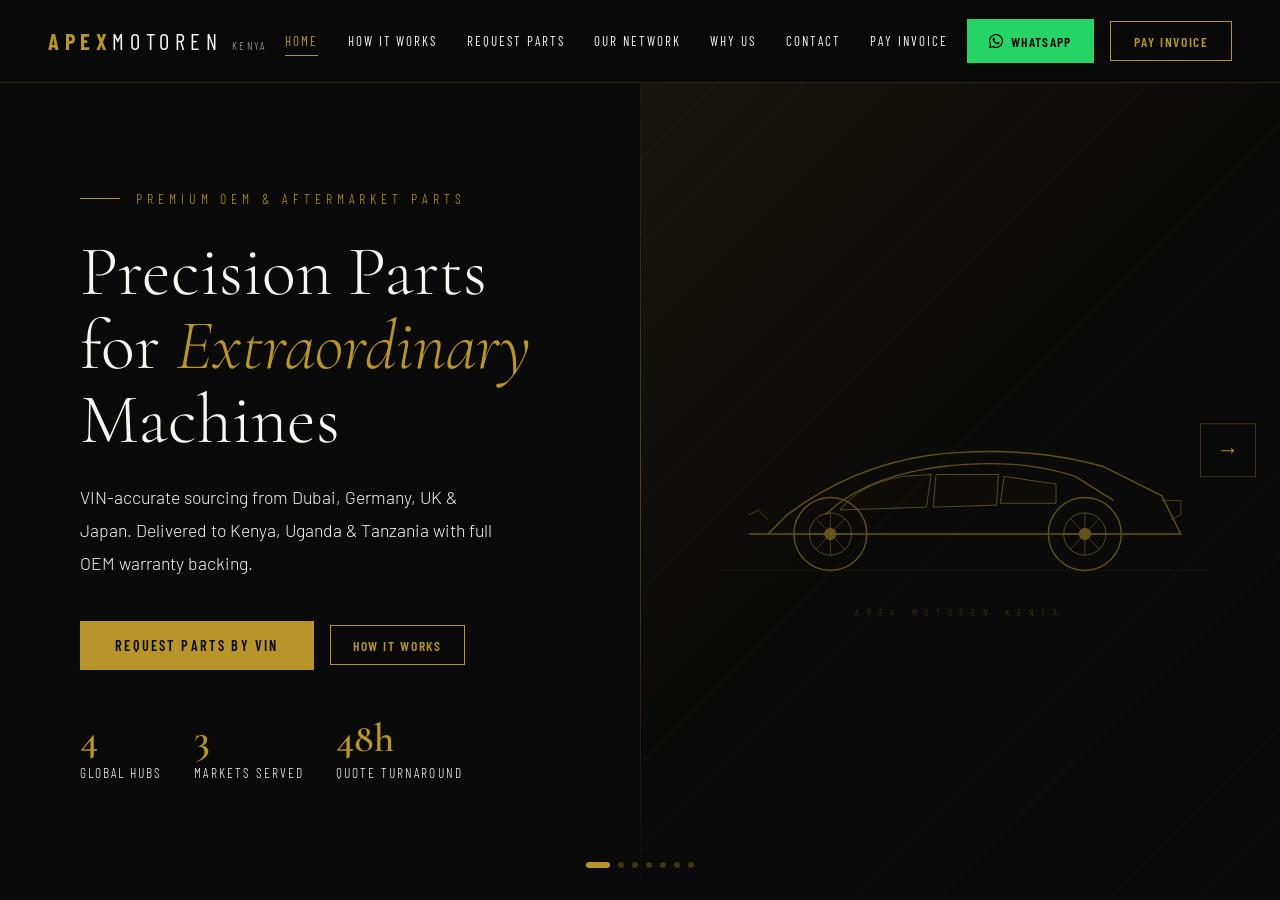
==== commit d26bafe5: "Update index.html" ====
--- a/index.html
+++ b/index.html
@@ -10,30 +10,30 @@
 :root{
   --gold:#B8952A;--gold-light:#D4AF50;
   --dark:#0A0A0A;--dark2:#111111;--dark3:#1A1A1A;--dark4:#242424;
-  --mid:#3A3A3A;--muted:#888888;--light:#CCCCCC;--white:#F9F7F2;
+  --mid:#3A3A3A;--muted:#AAAAAA;--light:#DDDDDD;--white:#F9F7F2;
   --font-display:'Cormorant Garamond',serif;
   --font-body:'Barlow',sans-serif;
   --font-label:'Barlow Condensed',sans-serif;
 }
 html,body{height:100%;overflow:hidden}
-body{background:var(--dark);color:var(--white);font-family:var(--font-body);font-weight:300;line-height:1.7}
+body{background:var(--dark);color:var(--white);font-family:var(--font-body);font-weight:300;line-height:1.7;font-size:16px}
 
 /* NAV */
 nav{position:fixed;top:0;left:0;right:0;z-index:100;display:flex;align-items:center;justify-content:space-between;padding:1.2rem 3rem;background:rgba(10,10,10,0.95);backdrop-filter:blur(12px);border-bottom:1px solid rgba(184,149,42,0.2)}
 .nav-logo{font-family:var(--font-label);font-size:1.4rem;font-weight:700;letter-spacing:0.25em;color:var(--gold);text-decoration:none;cursor:pointer}
 .nav-logo span{color:var(--white);font-weight:400}
 .nav-links{display:flex;gap:0.25rem;list-style:none}
-.nav-links li button{font-family:var(--font-label);font-size:0.75rem;letter-spacing:0.12em;text-transform:uppercase;color:var(--muted);background:none;border:none;cursor:pointer;padding:0.4rem 0.8rem;transition:color 0.2s;position:relative}
+.nav-links a,.nav-links li button{font-family:var(--font-label);font-size:0.85rem;letter-spacing:0.15em;text-transform:uppercase;color:var(--white);background:none;border:none;cursor:pointer;padding:0.4rem 0.8rem;transition:color 0.2s;position:relative}
 .nav-links li button::after{content:'';position:absolute;bottom:0;left:50%;right:50%;height:1px;background:var(--gold);transition:all 0.3s}
 .nav-links li button.active{color:var(--gold)}
 .nav-links li button.active::after{left:0.8rem;right:0.8rem}
-.nav-links li button:hover{color:var(--light)}
+.nav-links li button:hover{color:var(--gold)}
 .nav-cta{display:flex;align-items:center;gap:1rem}
-.btn-whatsapp{display:flex;align-items:center;gap:0.5rem;padding:0.55rem 1.2rem;background:#25D366;color:#000;font-family:var(--font-label);font-size:0.78rem;font-weight:600;letter-spacing:0.1em;text-transform:uppercase;border:none;cursor:pointer;text-decoration:none;transition:opacity 0.2s}
+.btn-whatsapp{display:flex;align-items:center;gap:0.5rem;padding:0.65rem 1.4rem;background:#25D366;color:#000;font-family:var(--font-label);font-size:0.85rem;font-weight:600;letter-spacing:0.1em;text-transform:uppercase;border:none;cursor:pointer;text-decoration:none;transition:opacity 0.2s}
 .btn-whatsapp:hover{opacity:0.85}
-.btn-outline{padding:0.55rem 1.2rem;background:transparent;color:var(--gold);font-family:var(--font-label);font-size:0.78rem;font-weight:600;letter-spacing:0.12em;text-transform:uppercase;border:1px solid var(--gold);cursor:pointer;text-decoration:none;transition:all 0.2s}
+.btn-outline{padding:0.65rem 1.4rem;background:transparent;color:var(--gold);font-family:var(--font-label);font-size:0.85rem;font-weight:600;letter-spacing:0.12em;text-transform:uppercase;border:1px solid var(--gold);cursor:pointer;text-decoration:none;transition:all 0.2s}
 .btn-outline:hover{background:var(--gold);color:var(--dark)}
-.btn-primary{padding:0.9rem 2rem;background:var(--gold);color:var(--dark);font-family:var(--font-label);font-size:0.82rem;font-weight:600;letter-spacing:0.15em;text-transform:uppercase;border:none;cursor:pointer;text-decoration:none;transition:all 0.2s;display:inline-block}
+.btn-primary{padding:1rem 2.2rem;background:var(--gold);color:var(--dark);font-family:var(--font-label);font-size:0.9rem;font-weight:600;letter-spacing:0.15em;text-transform:uppercase;border:none;cursor:pointer;text-decoration:none;transition:all 0.2s;display:inline-block}
 .btn-primary:hover{background:var(--gold-light)}
 
 /* PAGE SYSTEM */
@@ -41,44 +41,42 @@
 .page{position:absolute;inset:0;overflow-y:auto;opacity:0;pointer-events:none;transition:opacity 0.4s ease,transform 0.4s ease;transform:translateX(40px);padding-top:72px}
 .page.active{opacity:1;pointer-events:all;transform:translateX(0)}
 .page.exit-left{transform:translateX(-40px);opacity:0}
-
 .page-indicator{position:fixed;bottom:2rem;left:50%;transform:translateX(-50%);display:flex;gap:0.5rem;z-index:50}
 .page-dot{width:6px;height:6px;border-radius:50%;background:rgba(184,149,42,0.3);cursor:pointer;transition:all 0.3s;border:none;padding:0}
 .page-dot.active{background:var(--gold);width:24px;border-radius:3px}
-
-.page-arrow{position:fixed;top:50%;z-index:50;background:rgba(10,10,10,0.7);border:1px solid rgba(184,149,42,0.3);color:var(--gold);font-size:1.2rem;padding:0.7rem 0.9rem;cursor:pointer;transition:all 0.2s;backdrop-filter:blur(8px);transform:translateY(-50%)}
+.page-arrow{position:fixed;top:50%;z-index:50;background:rgba(10,10,10,0.7);border:1px solid rgba(184,149,42,0.3);color:var(--gold);font-size:1.4rem;padding:0.8rem 1rem;cursor:pointer;transition:all 0.2s;backdrop-filter:blur(8px);transform:translateY(-50%)}
 .page-arrow:hover{background:rgba(184,149,42,0.15);border-color:var(--gold)}
 .page-arrow.prev{left:1.5rem}
 .page-arrow.next{right:1.5rem}
 .page-arrow.hidden{opacity:0;pointer-events:none}
 
 /* SHARED */
-.section-eyebrow{font-family:var(--font-label);font-size:0.72rem;letter-spacing:0.35em;text-transform:uppercase;color:var(--gold);margin-bottom:1rem;display:flex;align-items:center;justify-content:center;gap:1rem}
+.section-eyebrow{font-family:var(--font-label);font-size:0.9rem;letter-spacing:0.35em;text-transform:uppercase;color:var(--gold);margin-bottom:1rem;display:flex;align-items:center;justify-content:center;gap:1rem}
 .section-eyebrow::before,.section-eyebrow::after{content:'';display:block;width:40px;height:1px;background:var(--gold)}
-.section-title{font-family:var(--font-display);font-size:clamp(2rem,3.5vw,3.5rem);font-weight:300;color:var(--white);text-align:center}
+.section-title{font-family:var(--font-display);font-size:clamp(2.8rem,4.5vw,5rem);font-weight:300;color:var(--white);text-align:center}
 .section-title em{font-style:italic;color:var(--gold)}
-label{font-family:var(--font-label);font-size:0.68rem;letter-spacing:0.15em;text-transform:uppercase;color:var(--muted)}
-input,select,textarea{background:var(--dark4);border:1px solid rgba(255,255,255,0.1);color:var(--white);font-family:var(--font-body);font-size:0.9rem;font-weight:300;padding:0.75rem 0.9rem;outline:none;transition:border-color 0.2s;width:100%}
+label{font-family:var(--font-label);font-size:0.82rem;letter-spacing:0.15em;text-transform:uppercase;color:var(--light)}
+input,select,textarea{background:var(--dark4);border:1px solid rgba(255,255,255,0.15);color:var(--white);font-family:var(--font-body);font-size:1rem;font-weight:300;padding:0.85rem 1rem;outline:none;transition:border-color 0.2s;width:100%}
 input:focus,select:focus,textarea:focus{border-color:rgba(184,149,42,0.6)}
-input::placeholder,textarea::placeholder{color:rgba(255,255,255,0.2)}
+input::placeholder,textarea::placeholder{color:rgba(255,255,255,0.3)}
 select option{background:var(--dark3)}
 textarea{resize:vertical;min-height:90px}
-.form-group{display:flex;flex-direction:column;gap:0.4rem}
+.form-group{display:flex;flex-direction:column;gap:0.5rem}
 .form-row{display:grid;grid-template-columns:1fr 1fr;gap:1.2rem;margin-bottom:1.2rem}
 .form-group.full{grid-column:1/-1}
 
 /* PAGE 1 HERO */
 .hero{min-height:calc(100vh - 72px);display:grid;grid-template-columns:1fr 1fr;position:relative;overflow:hidden}
 .hero-left{display:flex;flex-direction:column;justify-content:center;padding:4rem 4rem 4rem 5rem;position:relative;z-index:2}
-.hero-eyebrow{font-family:var(--font-label);font-size:0.72rem;letter-spacing:0.35em;text-transform:uppercase;color:var(--gold);margin-bottom:1.5rem;display:flex;align-items:center;gap:1rem}
+.hero-eyebrow{font-family:var(--font-label);font-size:0.9rem;letter-spacing:0.35em;text-transform:uppercase;color:var(--gold);margin-bottom:1.5rem;display:flex;align-items:center;gap:1rem}
 .hero-eyebrow::before{content:'';display:block;width:40px;height:1px;background:var(--gold)}
-.hero-title{font-family:var(--font-display);font-size:clamp(3rem,5vw,5.5rem);font-weight:300;line-height:1.05;color:var(--white);margin-bottom:1.5rem}
+.hero-title{font-family:var(--font-display);font-size:clamp(3.5rem,5.5vw,6.5rem);font-weight:300;line-height:1.05;color:var(--white);margin-bottom:1.5rem}
 .hero-title em{font-style:italic;color:var(--gold)}
-.hero-sub{font-size:1rem;font-weight:300;color:var(--muted);max-width:420px;margin-bottom:2.5rem;line-height:1.8}
+.hero-sub{font-size:1.1rem;font-weight:300;color:var(--light);max-width:420px;margin-bottom:2.5rem;line-height:1.9}
 .hero-actions{display:flex;gap:1rem;align-items:center;flex-wrap:wrap}
 .hero-badges{margin-top:3rem;display:flex;gap:2rem}
-.hero-badge .num{font-family:var(--font-display);font-size:2rem;font-weight:600;color:var(--gold);display:block;line-height:1}
-.hero-badge .lbl{font-family:var(--font-label);font-size:0.68rem;letter-spacing:0.15em;text-transform:uppercase;color:var(--muted);margin-top:0.3rem}
+.hero-badge .num{font-family:var(--font-display);font-size:2.2rem;font-weight:600;color:var(--gold);display:block;line-height:1}
+.hero-badge .lbl{font-family:var(--font-label);font-size:0.82rem;letter-spacing:0.15em;text-transform:uppercase;color:var(--light);margin-top:0.3rem}
 .hero-right{position:relative;overflow:hidden}
 .hero-right-bg{position:absolute;inset:0;background:linear-gradient(135deg,rgba(184,149,42,0.08) 0%,transparent 50%),repeating-linear-gradient(-45deg,transparent,transparent 60px,rgba(184,149,42,0.03) 60px,rgba(184,149,42,0.03) 61px)}
 .hero-car-visual{position:absolute;inset:0;display:flex;align-items:center;justify-content:center}
@@ -86,177 +84,162 @@
 .hero-divider{position:absolute;left:0;top:0;bottom:0;width:1px;background:linear-gradient(to bottom,transparent,rgba(184,149,42,0.4),transparent)}
 .brands{background:var(--dark2);padding:2rem 5rem;border-top:1px solid rgba(184,149,42,0.15);border-bottom:1px solid rgba(184,149,42,0.15)}
 .brands-inner{display:flex;align-items:center;gap:3rem;overflow-x:auto}
-.brands-label{font-family:var(--font-label);font-size:0.68rem;letter-spacing:0.25em;text-transform:uppercase;color:var(--muted);white-space:nowrap;flex-shrink:0}
-.brand-item{font-family:var(--font-label);font-size:1rem;font-weight:600;letter-spacing:0.2em;text-transform:uppercase;color:rgba(204,204,204,0.35);white-space:nowrap;flex-shrink:0;transition:color 0.2s;cursor:default}
+.brands-label{font-family:var(--font-label);font-size:0.82rem;letter-spacing:0.25em;text-transform:uppercase;color:var(--light);white-space:nowrap;flex-shrink:0}
+.brand-item{font-family:var(--font-label);font-size:1.1rem;font-weight:600;letter-spacing:0.2em;text-transform:uppercase;color:rgba(220,220,220,0.5);white-space:nowrap;flex-shrink:0;transition:color 0.2s;cursor:default}
 .brand-item:hover{color:var(--gold)}
 
 /* PAGE 2 PROCESS */
 .process-page{min-height:calc(100vh - 72px);display:flex;flex-direction:column;justify-content:center;padding:4rem 5rem}
 .steps{display:grid;grid-template-columns:repeat(4,1fr);gap:0;position:relative}
-.steps::before{content:'';position:absolute;top:2.2rem;left:12.5%;right:12.5%;height:1px;background:linear-gradient(to right,transparent,rgba(184,149,42,0.4),transparent)}
+.steps::before{content:'';position:absolute;top:2.75rem;left:12.5%;right:12.5%;height:1px;background:linear-gradient(to right,transparent,rgba(184,149,42,0.4),transparent)}
 .step{padding:0 2rem;text-align:center}
-.step-num{width:4.5rem;height:4.5rem;border:1px solid rgba(184,149,42,0.4);display:flex;align-items:center;justify-content:center;font-family:var(--font-display);font-size:1.8rem;font-weight:600;color:var(--gold);margin:0 auto 1.5rem;background:var(--dark);position:relative;z-index:1}
-.step-title{font-family:var(--font-label);font-size:0.85rem;font-weight:600;letter-spacing:0.15em;text-transform:uppercase;color:var(--white);margin-bottom:0.75rem}
-.step-desc{font-size:0.9rem;color:var(--muted);line-height:1.7}
+.step-num{width:5.5rem;height:5.5rem;border:1px solid rgba(184,149,42,0.4);display:flex;align-items:center;justify-content:center;font-family:var(--font-display);font-size:2.4rem;font-weight:600;color:var(--gold);margin:0 auto 1.5rem;background:var(--dark);position:relative;z-index:1}
+.step-title{font-family:var(--font-label);font-size:1.05rem;font-weight:600;letter-spacing:0.15em;text-transform:uppercase;color:var(--white);margin-bottom:0.85rem}
+.step-desc{font-size:1rem;color:var(--light);line-height:1.8}
 
 /* PAGE 3 REQUEST */
 .request-page{min-height:calc(100vh - 72px);padding:3rem 5rem 5rem;background:var(--dark2);position:relative;overflow:hidden}
 .request-page::before{content:'';position:absolute;inset:0;background:repeating-linear-gradient(90deg,transparent,transparent 100px,rgba(184,149,42,0.015) 100px,rgba(184,149,42,0.015) 101px)}
 .request-inner{position:relative;z-index:1}
 .request-layout{display:grid;grid-template-columns:1fr 1.3fr;gap:4rem;margin-top:2.5rem;align-items:start}
-.cat-picker-title{font-family:var(--font-label);font-size:0.72rem;letter-spacing:0.2em;text-transform:uppercase;color:var(--muted);margin-bottom:1rem}
+.cat-picker-title{font-family:var(--font-label);font-size:0.9rem;letter-spacing:0.2em;text-transform:uppercase;color:var(--light);margin-bottom:1rem}
 .cat-grid{display:grid;grid-template-columns:1fr 1fr;gap:0.75rem;margin-bottom:1.5rem}
-.cat-card{background:var(--dark3);border:1px solid rgba(255,255,255,0.06);padding:1.2rem 1rem;cursor:pointer;transition:all 0.25s;position:relative;overflow:hidden}
+.cat-card{background:var(--dark3);border:1px solid rgba(255,255,255,0.08);padding:1.2rem 1rem;cursor:pointer;transition:all 0.25s;position:relative;overflow:hidden}
 .cat-card::before{content:'';position:absolute;bottom:0;left:0;right:0;height:2px;background:var(--gold);transform:scaleX(0);transition:transform 0.25s}
 .cat-card:hover::before,.cat-card.selected::before{transform:scaleX(1)}
 .cat-card:hover,.cat-card.selected{border-color:rgba(184,149,42,0.4);background:rgba(184,149,42,0.06)}
-.cat-icon{font-size:1.5rem;display:block;margin-bottom:0.5rem}
-.cat-name{font-family:var(--font-label);font-size:0.78rem;font-weight:600;letter-spacing:0.08em;text-transform:uppercase;color:var(--white)}
+.cat-icon{font-size:1.8rem;display:block;margin-bottom:0.5rem}
+.cat-name{font-family:var(--font-label);font-size:0.88rem;font-weight:600;letter-spacing:0.08em;text-transform:uppercase;color:var(--white)}
 .cat-check{position:absolute;top:0.6rem;right:0.6rem;width:18px;height:18px;border-radius:50%;background:var(--gold);display:flex;align-items:center;justify-content:center;font-size:10px;color:var(--dark);opacity:0;transition:opacity 0.2s}
 .cat-card.selected .cat-check{opacity:1}
 .vin-form{background:var(--dark3);border:1px solid rgba(184,149,42,0.2);padding:2.5rem}
-.vin-note{display:flex;align-items:flex-start;gap:0.75rem;background:rgba(184,149,42,0.07);border-left:2px solid var(--gold);padding:0.85rem 1rem;margin-bottom:1.2rem;font-size:0.82rem;color:var(--muted);line-height:1.6}
+.vin-note{display:flex;align-items:flex-start;gap:0.75rem;background:rgba(184,149,42,0.07);border-left:2px solid var(--gold);padding:0.85rem 1rem;margin-bottom:1.2rem;font-size:0.95rem;color:var(--light);line-height:1.7}
 .vin-note strong{color:var(--gold-light)}
-.selected-cats-display{font-family:var(--font-label);font-size:0.72rem;letter-spacing:0.1em;text-transform:uppercase;color:var(--gold);margin-bottom:1.2rem;min-height:1.2rem}
+.selected-cats-display{font-family:var(--font-label);font-size:0.85rem;letter-spacing:0.1em;text-transform:uppercase;color:var(--gold);margin-bottom:1.2rem;min-height:1.2rem}
 .form-submit{display:flex;align-items:center;justify-content:space-between;gap:1rem;flex-wrap:wrap;margin-top:1.5rem}
-.form-note{font-size:0.78rem;color:var(--muted)}
+.form-note{font-size:0.9rem;color:var(--light)}
 
 /* PAGE 4 HUBS */
 .hubs-page{min-height:calc(100vh - 72px);display:flex;flex-direction:column;justify-content:center;padding:4rem 5rem;background:var(--dark3)}
 .hub-grid{display:grid;grid-template-columns:repeat(4,1fr);gap:1px;background:rgba(184,149,42,0.15);margin-top:3rem;border:1px solid rgba(184,149,42,0.15)}
 .hub-item{background:var(--dark3);padding:3rem 2rem;text-align:center}
 .hub-flag{font-size:3rem;display:block;margin-bottom:1rem}
-.hub-country{font-family:var(--font-label);font-size:1.1rem;font-weight:700;letter-spacing:0.15em;text-transform:uppercase;color:var(--gold);margin-bottom:0.75rem}
-.hub-desc{font-size:0.85rem;color:var(--muted);line-height:1.7}
+.hub-country{font-family:var(--font-label);font-size:1.2rem;font-weight:700;letter-spacing:0.15em;text-transform:uppercase;color:var(--gold);margin-bottom:0.75rem}
+.hub-desc{font-size:1rem;color:var(--light);line-height:1.8}
 .hub-tags{display:flex;flex-wrap:wrap;gap:0.4rem;justify-content:center;margin-top:1rem}
-.hub-tag{font-family:var(--font-label);font-size:0.65rem;letter-spacing:0.1em;text-transform:uppercase;color:var(--muted);background:rgba(255,255,255,0.05);padding:0.25rem 0.6rem}
-.market-badge{display:flex;align-items:center;gap:0.5rem;padding:0.5rem 1rem;background:var(--dark3);border:1px solid rgba(255,255,255,0.08);font-family:var(--font-label);font-size:0.78rem;font-weight:500;letter-spacing:0.1em;text-transform:uppercase;color:var(--light)}
-.market-badge span{font-size:1rem}
+.hub-tag{font-family:var(--font-label);font-size:0.78rem;letter-spacing:0.1em;text-transform:uppercase;color:var(--light);background:rgba(255,255,255,0.07);padding:0.3rem 0.8rem}
+.market-badge{display:flex;align-items:center;gap:0.5rem;padding:0.6rem 1.2rem;background:var(--dark3);border:1px solid rgba(255,255,255,0.1);font-family:var(--font-label);font-size:0.9rem;font-weight:500;letter-spacing:0.1em;text-transform:uppercase;color:var(--white)}
+.market-badge span{font-size:1.1rem}
 
 /* PAGE 5 WHY */
 .why-page{min-height:calc(100vh - 72px);display:grid;grid-template-columns:1fr 1fr;gap:6rem;align-items:center;padding:4rem 5rem;background:var(--dark)}
-.why-eyebrow{font-family:var(--font-label);font-size:0.72rem;letter-spacing:0.35em;text-transform:uppercase;color:var(--gold);margin-bottom:0.5rem;display:flex;align-items:center;gap:1rem}
+.why-eyebrow{font-family:var(--font-label);font-size:0.9rem;letter-spacing:0.35em;text-transform:uppercase;color:var(--gold);margin-bottom:0.5rem;display:flex;align-items:center;gap:1rem}
 .why-eyebrow::before{content:'';display:block;width:40px;height:1px;background:var(--gold)}
-.why-title{font-family:var(--font-display);font-size:clamp(2rem,3vw,3rem);font-weight:300;color:var(--white);margin-bottom:2rem}
+.why-title{font-family:var(--font-display);font-size:clamp(2.2rem,3.5vw,3.5rem);font-weight:300;color:var(--white);margin-bottom:2rem}
 .why-title em{font-style:italic;color:var(--gold)}
-.feature-item{display:flex;gap:1.5rem;align-items:flex-start;padding-bottom:2rem;border-bottom:1px solid rgba(255,255,255,0.06)}
+.feature-item{display:flex;gap:1.5rem;align-items:flex-start;padding-bottom:2rem;border-bottom:1px solid rgba(255,255,255,0.08)}
 .feature-item:last-child{border-bottom:none;padding-bottom:0}
 .feature-icon-wrap{width:3rem;height:3rem;border:1px solid rgba(184,149,42,0.3);display:flex;align-items:center;justify-content:center;font-size:1.2rem;flex-shrink:0;color:var(--gold)}
-.feature-title{font-family:var(--font-label);font-size:0.9rem;font-weight:600;letter-spacing:0.1em;text-transform:uppercase;color:var(--white);margin-bottom:0.4rem}
-.feature-desc{font-size:0.88rem;color:var(--muted);line-height:1.7}
+.feature-title{font-family:var(--font-label);font-size:1rem;font-weight:600;letter-spacing:0.1em;text-transform:uppercase;color:var(--white);margin-bottom:0.5rem}
+.feature-desc{font-size:1rem;color:var(--light);line-height:1.8}
 .why-quote{background:var(--dark2);border:1px solid rgba(184,149,42,0.2);padding:3rem;position:relative}
 .why-quote::before{content:'"';font-family:var(--font-display);font-size:8rem;color:rgba(184,149,42,0.15);position:absolute;top:-1rem;left:1.5rem;line-height:1}
-.why-quote-text{font-family:var(--font-display);font-size:1.5rem;font-weight:300;font-style:italic;color:var(--light);line-height:1.6;position:relative;z-index:1}
-.why-quote-author{margin-top:1.5rem;font-family:var(--font-label);font-size:0.75rem;letter-spacing:0.15em;text-transform:uppercase;color:var(--gold)}
+.why-quote-text{font-family:var(--font-display);font-size:1.6rem;font-weight:300;font-style:italic;color:var(--white);line-height:1.6;position:relative;z-index:1}
+.why-quote-author{margin-top:1.5rem;font-family:var(--font-label);font-size:0.85rem;letter-spacing:0.15em;text-transform:uppercase;color:var(--gold)}
 .why-stats{display:grid;grid-template-columns:1fr 1fr;gap:1px;background:rgba(184,149,42,0.15);margin-top:1.5rem;border:1px solid rgba(184,149,42,0.15)}
 .why-stat{background:var(--dark2);padding:1.5rem;text-align:center}
-.why-stat-num{font-family:var(--font-display);font-size:2.2rem;font-weight:600;color:var(--gold);line-height:1}
-.why-stat-lbl{font-family:var(--font-label);font-size:0.68rem;letter-spacing:0.15em;text-transform:uppercase;color:var(--muted);margin-top:0.3rem}
+.why-stat-num{font-family:var(--font-display);font-size:2.4rem;font-weight:600;color:var(--gold);line-height:1}
+.why-stat-lbl{font-family:var(--font-label);font-size:0.82rem;letter-spacing:0.15em;text-transform:uppercase;color:var(--light);margin-top:0.4rem}
 
 /* PAGE 6 CONTACT */
 .contact-page{min-height:calc(100vh - 72px);display:grid;grid-template-columns:1fr 1fr;gap:5rem;align-items:center;padding:4rem 5rem;background:var(--dark)}
-.contact-eyebrow{font-family:var(--font-label);font-size:0.72rem;letter-spacing:0.35em;text-transform:uppercase;color:var(--gold);margin-bottom:0.5rem;display:flex;align-items:center;gap:1rem}
+.contact-eyebrow{font-family:var(--font-label);font-size:0.9rem;letter-spacing:0.35em;text-transform:uppercase;color:var(--gold);margin-bottom:0.5rem;display:flex;align-items:center;gap:1rem}
 .contact-eyebrow::before{content:'';display:block;width:40px;height:1px;background:var(--gold)}
-.contact-title{font-family:var(--font-display);font-size:clamp(2rem,3vw,3rem);font-weight:300;color:var(--white);margin-bottom:1rem}
+.contact-title{font-family:var(--font-display);font-size:clamp(2.2rem,3.5vw,3.5rem);font-weight:300;color:var(--white);margin-bottom:1rem}
 .contact-title em{font-style:italic;color:var(--gold)}
-.contact-desc{font-size:1rem;color:var(--muted);margin-bottom:2rem;line-height:1.8}
+.contact-desc{font-size:1.05rem;color:var(--light);margin-bottom:2rem;line-height:1.9}
 .cta-channels{display:flex;flex-direction:column;gap:1rem}
-.cta-channel{display:flex;align-items:center;gap:1rem;padding:1.2rem 1.5rem;background:var(--dark2);border:1px solid rgba(255,255,255,0.06);text-decoration:none;color:inherit;transition:border-color 0.2s}
+.cta-channel{display:flex;align-items:center;gap:1rem;padding:1.2rem 1.5rem;background:var(--dark2);border:1px solid rgba(255,255,255,0.08);text-decoration:none;color:inherit;transition:border-color 0.2s}
 .cta-channel:hover{border-color:rgba(184,149,42,0.4)}
 .cta-channel-icon{width:2.5rem;height:2.5rem;display:flex;align-items:center;justify-content:center;font-size:1.3rem;flex-shrink:0}
-.cta-channel-info .ch-name{font-family:var(--font-label);font-size:0.82rem;font-weight:600;letter-spacing:0.1em;text-transform:uppercase;color:var(--white)}
-.cta-channel-info .ch-val{font-size:0.85rem;color:var(--muted)}
+.cta-channel-info .ch-name{font-family:var(--font-label);font-size:0.95rem;font-weight:600;letter-spacing:0.1em;text-transform:uppercase;color:var(--white)}
+.cta-channel-info .ch-val{font-size:0.95rem;color:var(--light)}
 .contact-right{background:var(--dark2);border:1px solid rgba(184,149,42,0.2);padding:3rem}
-.contact-right-title{font-family:var(--font-display);font-size:1.8rem;font-weight:300;color:var(--white);margin-bottom:1rem}
+.contact-right-title{font-family:var(--font-display);font-size:2rem;font-weight:300;color:var(--white);margin-bottom:1rem}
 .tracking-result{display:none;margin-top:1.5rem}
 .tracking-result.show{display:block}
 .track-status{display:flex;flex-direction:column;gap:0.75rem}
-.track-step{display:flex;gap:1rem;align-items:flex-start;font-size:0.88rem}
-.track-dot{width:12px;height:12px;border-radius:50%;background:rgba(255,255,255,0.2);margin-top:4px;flex-shrink:0}
+.track-step{display:flex;gap:1rem;align-items:flex-start;font-size:1rem}
+.track-dot{width:13px;height:13px;border-radius:50%;background:rgba(255,255,255,0.2);margin-top:4px;flex-shrink:0}
 .track-dot.active{background:var(--gold)}
 .track-dot.done{background:#25D366}
-.track-line{width:1px;height:20px;background:rgba(255,255,255,0.1);margin:0 auto}
-
-/* PAGE 7 — M-PESA CHECKOUT */
+.track-line{width:1px;height:22px;background:rgba(255,255,255,0.1);margin:0 auto}
+
+/* PAGE 7 CHECKOUT */
 .checkout-page{min-height:calc(100vh - 72px);display:flex;align-items:center;justify-content:center;padding:4rem 5rem;background:var(--dark)}
 .checkout-inner{width:100%;max-width:960px}
 .checkout-layout{display:grid;grid-template-columns:1fr 1fr;gap:3rem;margin-top:2.5rem;align-items:start}
-
 .invoice-card{background:var(--dark2);border:1px solid rgba(184,149,42,0.2);padding:2.5rem}
-.invoice-header{display:flex;align-items:flex-start;justify-content:space-between;margin-bottom:2rem;padding-bottom:1.5rem;border-bottom:1px solid rgba(255,255,255,0.07)}
-.invoice-brand{font-family:var(--font-label);font-size:1.1rem;font-weight:700;letter-spacing:0.2em;color:var(--gold)}
-.invoice-badge{font-family:var(--font-label);font-size:0.65rem;letter-spacing:0.15em;text-transform:uppercase;background:rgba(184,149,42,0.1);border:1px solid rgba(184,149,42,0.3);color:var(--gold);padding:0.3rem 0.7rem}
-.invoice-row{display:flex;justify-content:space-between;align-items:baseline;padding:0.6rem 0;border-bottom:1px solid rgba(255,255,255,0.04);font-size:0.88rem}
+.invoice-header{display:flex;align-items:flex-start;justify-content:space-between;margin-bottom:2rem;padding-bottom:1.5rem;border-bottom:1px solid rgba(255,255,255,0.08)}
+.invoice-brand{font-family:var(--font-label);font-size:1.2rem;font-weight:700;letter-spacing:0.2em;color:var(--gold)}
+.invoice-badge{font-family:var(--font-label);font-size:0.75rem;letter-spacing:0.15em;text-transform:uppercase;background:rgba(184,149,42,0.1);border:1px solid rgba(184,149,42,0.3);color:var(--gold);padding:0.3rem 0.7rem}
+.invoice-row{display:flex;justify-content:space-between;align-items:baseline;padding:0.7rem 0;border-bottom:1px solid rgba(255,255,255,0.05);font-size:0.95rem}
 .invoice-row:last-child{border-bottom:none}
-.invoice-label{color:var(--muted);font-family:var(--font-label);font-size:0.72rem;letter-spacing:0.1em;text-transform:uppercase}
-.invoice-value{color:var(--white);font-weight:400;text-align:right;max-width:60%}
+.invoice-label{color:var(--light);font-family:var(--font-label);font-size:0.82rem;letter-spacing:0.1em;text-transform:uppercase}
+.invoice-value{color:var(--white);font-weight:400;font-size:1rem;text-align:right;max-width:60%}
 .invoice-total{display:flex;justify-content:space-between;align-items:baseline;margin-top:1.5rem;padding-top:1.5rem;border-top:1px solid rgba(184,149,42,0.25)}
-.invoice-total-label{font-family:var(--font-label);font-size:0.82rem;letter-spacing:0.15em;text-transform:uppercase;color:var(--white)}
-.invoice-total-amount{font-family:var(--font-display);font-size:2.2rem;font-weight:600;color:var(--gold)}
-
-/* M-Pesa panel */
+.invoice-total-label{font-family:var(--font-label);font-size:0.9rem;letter-spacing:0.15em;text-transform:uppercase;color:var(--white)}
+.invoice-total-amount{font-family:var(--font-display);font-size:2.4rem;font-weight:600;color:var(--gold)}
 .mpesa-panel{background:var(--dark2);border:1px solid rgba(184,149,42,0.2);padding:2.5rem}
-.mpesa-logo-row{display:flex;align-items:center;gap:1rem;margin-bottom:1.5rem}
-.mpesa-logo{background:#4CAF50;color:#fff;font-family:var(--font-label);font-weight:700;font-size:1rem;letter-spacing:0.1em;padding:0.4rem 1rem;display:inline-block}
-.mpesa-panel-title{font-family:var(--font-display);font-size:1.6rem;font-weight:300;color:var(--white);margin-bottom:0.4rem}
-.mpesa-panel-sub{font-size:0.85rem;color:var(--muted);margin-bottom:1.5rem;line-height:1.7}
-
-/* Tabs */
+.mpesa-panel-title{font-family:var(--font-display);font-size:1.8rem;font-weight:300;color:var(--white);margin-bottom:0.5rem}
+.mpesa-panel-sub{font-size:1rem;color:var(--light);margin-bottom:1.5rem;line-height:1.8}
 .method-tabs{display:grid;grid-template-columns:repeat(3,1fr);gap:0.6rem;margin-bottom:1.8rem}
-.method-tab{display:flex;flex-direction:column;align-items:center;gap:0.5rem;padding:0.85rem 0.5rem;background:var(--dark3);border:1px solid rgba(255,255,255,0.06);color:var(--muted);font-family:var(--font-label);font-size:0.7rem;letter-spacing:0.1em;text-transform:uppercase;cursor:pointer;transition:all 0.2s}
-.method-tab:hover{border-color:rgba(184,149,42,0.3);color:var(--light)}
+.method-tab{display:flex;flex-direction:column;align-items:center;gap:0.5rem;padding:0.85rem 0.5rem;background:var(--dark3);border:1px solid rgba(255,255,255,0.08);color:var(--light);font-family:var(--font-label);font-size:0.82rem;letter-spacing:0.1em;text-transform:uppercase;cursor:pointer;transition:all 0.2s}
+.method-tab:hover{border-color:rgba(184,149,42,0.3);color:var(--white)}
 .method-tab.active{border-color:rgba(184,149,42,0.5);background:rgba(184,149,42,0.08);color:var(--gold)}
 .method-tab-icon{width:28px;height:28px;border-radius:4px;display:flex;align-items:center;justify-content:center;font-size:0.8rem;font-weight:700;color:#fff;flex-shrink:0}
 .method-pane{display:none}
 .method-pane.active{display:block}
 .mpesa-tabs{display:grid;grid-template-columns:1fr 1fr;gap:0;margin-bottom:1.5rem;border:1px solid rgba(184,149,42,0.2)}
-.mpesa-tab{flex:1;padding:0.75rem;font-family:var(--font-label);font-size:0.72rem;letter-spacing:0.12em;text-transform:uppercase;background:transparent;color:var(--muted);border:none;cursor:pointer;transition:all 0.2s}
+.mpesa-tab{flex:1;padding:0.85rem;font-family:var(--font-label);font-size:0.85rem;letter-spacing:0.12em;text-transform:uppercase;background:transparent;color:var(--light);border:none;cursor:pointer;transition:all 0.2s}
 .mpesa-tab.active{background:rgba(184,149,42,0.12);color:var(--gold)}
 .mpesa-tab:first-child{border-right:1px solid rgba(184,149,42,0.2)}
-
 .mpesa-pane{display:none}
 .mpesa-pane.active{display:block}
-
-/* Paybill instructions */
 .paybill-box{background:var(--dark3);border:1px solid rgba(184,149,42,0.15);padding:1.5rem;margin-bottom:1.5rem}
-.paybill-number{font-family:var(--font-display);font-size:2.5rem;font-weight:600;color:var(--gold);line-height:1;margin-bottom:0.25rem}
-.paybill-label{font-family:var(--font-label);font-size:0.65rem;letter-spacing:0.2em;text-transform:uppercase;color:var(--muted)}
+.paybill-number{font-family:var(--font-display);font-size:2.8rem;font-weight:600;color:var(--gold);line-height:1;margin-bottom:0.25rem}
+.paybill-label{font-family:var(--font-label);font-size:0.78rem;letter-spacing:0.2em;text-transform:uppercase;color:var(--light)}
 .steps-list{list-style:none;display:flex;flex-direction:column;gap:0.85rem;margin-bottom:1.5rem}
-.steps-list li{display:flex;gap:0.85rem;align-items:flex-start;font-size:0.88rem;color:var(--muted)}
-.step-badge{width:22px;height:22px;border-radius:50%;background:rgba(184,149,42,0.15);border:1px solid rgba(184,149,42,0.3);color:var(--gold);font-family:var(--font-label);font-size:0.68rem;font-weight:600;display:flex;align-items:center;justify-content:center;flex-shrink:0;margin-top:1px}
+.steps-list li{display:flex;gap:0.85rem;align-items:flex-start;font-size:0.95rem;color:var(--light)}
+.step-badge{width:24px;height:24px;border-radius:50%;background:rgba(184,149,42,0.15);border:1px solid rgba(184,149,42,0.3);color:var(--gold);font-family:var(--font-label);font-size:0.72rem;font-weight:600;display:flex;align-items:center;justify-content:center;flex-shrink:0;margin-top:1px}
 .step-text strong{color:var(--white)}
-
-/* STK Push */
 .stk-form{display:flex;flex-direction:column;gap:1rem}
 .stk-input-row{display:flex;gap:0.75rem}
 .stk-input-row input{flex:1}
-.stk-send-btn{padding:0.75rem 1.2rem;background:var(--gold);color:var(--dark);font-family:var(--font-label);font-size:0.75rem;font-weight:600;letter-spacing:0.1em;text-transform:uppercase;border:none;cursor:pointer;white-space:nowrap;transition:all 0.2s}
+.stk-send-btn{padding:0.85rem 1.4rem;background:var(--gold);color:var(--dark);font-family:var(--font-label);font-size:0.85rem;font-weight:600;letter-spacing:0.1em;text-transform:uppercase;border:none;cursor:pointer;white-space:nowrap;transition:all 0.2s}
 .stk-send-btn:hover{background:var(--gold-light)}
 .stk-send-btn:disabled{opacity:0.5;cursor:not-allowed}
-.stk-status{display:none;padding:0.85rem 1rem;font-size:0.85rem;line-height:1.6}
+.stk-status{display:none;padding:0.85rem 1rem;font-size:0.95rem;line-height:1.7}
 .stk-status.show{display:block}
-.stk-status.pending{background:rgba(184,149,42,0.08);border-left:2px solid var(--gold);color:var(--muted)}
+.stk-status.pending{background:rgba(184,149,42,0.08);border-left:2px solid var(--gold);color:var(--light)}
 .stk-status.success{background:rgba(37,211,102,0.08);border-left:2px solid #25D366;color:#25D366}
 .stk-status.error{background:rgba(255,80,80,0.08);border-left:2px solid #ff5050;color:#ff9090}
-.stk-api-note{font-size:0.75rem;color:var(--mid);line-height:1.6;margin-top:1rem;padding:0.85rem;background:var(--dark3);border:1px solid rgba(255,255,255,0.05)}
+.stk-api-note{font-size:0.85rem;color:var(--muted);line-height:1.7;margin-top:1rem;padding:0.85rem;background:var(--dark3);border:1px solid rgba(255,255,255,0.06)}
 .stk-api-note a{color:var(--gold);text-decoration:none}
-
-/* Confirm slip */
-.confirm-slip{margin-top:1.5rem;padding-top:1.5rem;border-top:1px solid rgba(255,255,255,0.06)}
-.confirm-slip-title{font-family:var(--font-label);font-size:0.72rem;letter-spacing:0.15em;text-transform:uppercase;color:var(--muted);margin-bottom:0.75rem}
+.confirm-slip{margin-top:1.5rem;padding-top:1.5rem;border-top:1px solid rgba(255,255,255,0.08)}
+.confirm-slip-title{font-family:var(--font-label);font-size:0.85rem;letter-spacing:0.15em;text-transform:uppercase;color:var(--light);margin-bottom:0.75rem}
 .slip-row{display:flex;gap:0.75rem;margin-bottom:0.75rem}
 .slip-row input{flex:1}
-.slip-confirm-btn{padding:0.75rem 1rem;background:transparent;color:var(--gold);font-family:var(--font-label);font-size:0.72rem;font-weight:600;letter-spacing:0.1em;text-transform:uppercase;border:1px solid var(--gold);cursor:pointer;white-space:nowrap;transition:all 0.2s}
+.slip-confirm-btn{padding:0.85rem 1.2rem;background:transparent;color:var(--gold);font-family:var(--font-label);font-size:0.82rem;font-weight:600;letter-spacing:0.1em;text-transform:uppercase;border:1px solid var(--gold);cursor:pointer;white-space:nowrap;transition:all 0.2s}
 .slip-confirm-btn:hover{background:var(--gold);color:var(--dark)}
-
 .payment-success{display:none;text-align:center;padding:1.5rem 0}
 .payment-success.show{display:block}
 .success-icon{font-size:3rem;margin-bottom:1rem}
-.success-title{font-family:var(--font-display);font-size:2rem;font-weight:300;color:var(--white);margin-bottom:0.5rem}
-.success-sub{font-size:0.88rem;color:var(--muted);line-height:1.7}
+.success-title{font-family:var(--font-display);font-size:2.2rem;font-weight:300;color:var(--white);margin-bottom:0.5rem}
+.success-sub{font-size:1rem;color:var(--light);line-height:1.8}
 
 /* Toast */
-.toast{position:fixed;bottom:2rem;right:2rem;background:var(--dark2);border:1px solid rgba(184,149,42,0.4);border-left:3px solid var(--gold);padding:1rem 1.5rem;font-size:0.9rem;color:var(--white);z-index:300;display:none;max-width:320px;animation:slideIn 0.3s ease}
+.toast{position:fixed;bottom:2rem;right:2rem;background:var(--dark2);border:1px solid rgba(184,149,42,0.4);border-left:3px solid var(--gold);padding:1rem 1.5rem;font-size:0.95rem;color:var(--white);z-index:300;display:none;max-width:320px;animation:slideIn 0.3s ease}
 .toast.show{display:block}
 @keyframes slideIn{from{transform:translateX(100%);opacity:0}to{transform:translateX(0);opacity:1}}
 
@@ -277,7 +260,97 @@
   .cat-grid{grid-template-columns:repeat(3,1fr)}
   .form-row{grid-template-columns:1fr}
   .page-arrow{display:none}
-}</style>
+}
+
+/* ── GLOBAL VISIBILITY & SIZE OVERRIDES ── */
+/* Nav */
+.nav-links li button { font-size:0.82rem; color:var(--white) !important; }
+.nav-links li button.active { color:var(--gold) !important; }
+
+/* Hero */
+.hero-eyebrow { font-size:0.88rem; }
+.hero-title { font-size:clamp(3.5rem,5.5vw,6.5rem); }
+.hero-sub { font-size:1.1rem; color:var(--white) !important; }
+.hero-badge .num { font-size:2.5rem; }
+.hero-badge .lbl { font-size:0.85rem; color:var(--white) !important; }
+
+/* Brands */
+.brands-label { font-size:0.88rem; color:var(--light) !important; }
+.brand-item { font-size:1.15rem; }
+
+/* Section headers */
+.section-eyebrow { font-size:0.88rem; }
+.section-title { font-size:clamp(2.5rem,4vw,4.5rem); }
+
+/* Process / How it works */
+.step-num { width:5.5rem; height:5.5rem; font-size:2.2rem; }
+.step-title { font-size:1rem; color:var(--white) !important; }
+.step-desc { font-size:1rem; color:var(--light) !important; }
+
+/* Categories */
+.cat-name { font-size:0.95rem; color:var(--white) !important; }
+.cat-desc { font-size:0.95rem; color:var(--light) !important; }
+.cat-picker-title { font-size:0.88rem; color:var(--light) !important; }
+.selected-cats-display { font-size:0.88rem; }
+
+/* Form */
+label { font-size:0.85rem; color:var(--light) !important; }
+input, select, textarea { font-size:1rem; }
+.vin-note { font-size:0.95rem; color:var(--light) !important; }
+.form-note { font-size:0.88rem; color:var(--light) !important; }
+
+/* Hubs */
+.hub-country { font-size:1.3rem; }
+.hub-desc { font-size:1rem; color:var(--light) !important; }
+.hub-tag { font-size:0.82rem; color:var(--light) !important; }
+
+/* Why Us */
+.why-eyebrow { font-size:0.88rem; }
+.why-title { font-size:clamp(2.5rem,3.5vw,4rem); }
+.feature-title { font-size:1.05rem; color:var(--white) !important; }
+.feature-desc { font-size:1rem; color:var(--light) !important; }
+.why-quote-text { font-size:1.8rem; }
+.why-quote-author { font-size:0.88rem; color:var(--gold) !important; }
+.why-stat-num { font-size:2.8rem; }
+.why-stat-lbl { font-size:0.85rem; color:var(--light) !important; }
+
+/* Contact */
+.contact-eyebrow { font-size:0.88rem; }
+.contact-title { font-size:clamp(2.5rem,3.5vw,4rem); }
+.contact-desc { font-size:1.1rem; color:var(--light) !important; }
+.ch-name { font-size:1rem; color:var(--white) !important; }
+.ch-val { font-size:0.95rem; color:var(--light) !important; }
+.contact-right-title { font-size:2.2rem; }
+
+/* Markets */
+.market-badge { font-size:0.95rem; padding:0.7rem 1.2rem; }
+
+/* Invoice / Payment */
+.invoice-label { font-size:0.85rem; color:var(--light) !important; }
+.invoice-value { font-size:1rem; }
+.invoice-total-amount { font-size:2.8rem; }
+.invoice-brand { font-size:1.2rem; }
+.mpesa-panel-title { font-size:2rem; }
+.mpesa-panel-sub { font-size:1rem; color:var(--light) !important; }
+.paybill-number { font-size:3rem; }
+.paybill-label { font-size:0.85rem; color:var(--light) !important; }
+.steps-list li { font-size:1rem; color:var(--light) !important; }
+.step-text { color:var(--light) !important; }
+.step-text strong { color:var(--white) !important; }
+.confirm-slip-title { font-size:0.88rem; color:var(--light) !important; }
+.stk-api-note { font-size:0.88rem; }
+.mpesa-tab { font-size:0.82rem; }
+.method-tab { font-size:0.82rem; }
+.paypal-panel-sub { font-size:1rem; color:var(--light) !important; }
+
+/* Toast */
+.toast { font-size:1rem; }
+
+/* Footer */
+.footer-desc { font-size:1rem; color:var(--light) !important; }
+.footer-links a { font-size:1rem; color:var(--light) !important; }
+.footer-col-title { font-size:0.82rem; }
+</style>
 </head>
 <body>
 
@@ -294,7 +367,7 @@
     <li><button onclick="goTo(6)" id="nav-6">Pay Invoice</button></li>
   </ul>
   <div class="nav-cta">
-    <a href="https://wa.me/254700000000" class="btn-whatsapp" target="_blank">
+    <a href="https://wa.me/971521189377" class="btn-whatsapp" target="_blank">
       <svg width="14" height="14" viewBox="0 0 24 24" fill="currentColor"><path d="M17.472 14.382c-.297-.149-1.758-.867-2.03-.967-.273-.099-.471-.148-.67.15-.197.297-.767.966-.94 1.164-.173.199-.347.223-.644.075-.297-.15-1.255-.463-2.39-1.475-.883-.788-1.48-1.761-1.653-2.059-.173-.297-.018-.458.13-.606.134-.133.298-.347.446-.52.149-.174.198-.298.298-.497.099-.198.05-.371-.025-.52-.075-.149-.669-1.612-.916-2.207-.242-.579-.487-.5-.669-.51-.173-.008-.371-.01-.57-.01-.198 0-.52.074-.792.372-.272.297-1.04 1.016-1.04 2.479 0 1.462 1.065 2.875 1.213 3.074.149.198 2.096 3.2 5.077 4.487.709.306 1.262.489 1.694.625.712.227 1.36.195 1.871.118.571-.085 1.758-.719 2.006-1.413.248-.694.248-1.289.173-1.413-.074-.124-.272-.198-.57-.347z"/><path d="M11.999 0C5.373 0 0 5.373 0 12c0 2.117.554 4.104 1.524 5.83L0 24l6.335-1.498A11.956 11.956 0 0012 24c6.627 0 12-5.373 12-12S18.627 0 11.999 0zM12 22c-1.85 0-3.59-.5-5.088-1.373l-.363-.215-3.762.889.903-3.665-.237-.376A9.952 9.952 0 012 12C2 6.477 6.477 2 12 2s10 4.477 10 10-4.478 10-10 10z"/></svg>
       WhatsApp
     </a>
@@ -430,7 +503,7 @@
             <form id="quoteForm" onsubmit="submitForm(event)">
               <div class="form-row">
                 <div class="form-group"><label>Full Name</label><input type="text" id="fullname" placeholder="Your full name" required></div>
-                <div class="form-group"><label>WhatsApp / Phone</label><input type="tel" id="phone" placeholder="+254 7XX XXX XXX" required></div>
+                <div class="form-group"><label>WhatsApp / Phone</label><input type="tel" id="phone" placeholder="+971 52 118 9377" required></div>
               </div>
               <div class="form-row">
                 <div class="form-group"><label>Email Address</label><input type="email" id="email" placeholder="email@example.com"></div>
@@ -512,13 +585,13 @@
         <h2 class="contact-title">Let's Find<br>Your <em>Part</em></h2>
         <p class="contact-desc">Our sourcing team is ready. Reach us via WhatsApp for the fastest response, or send a message and we'll get back within 24 hours.</p>
         <div class="cta-channels">
-          <a href="https://wa.me/254700000000" class="cta-channel" target="_blank">
+          <a href="https://wa.me/971521189377" class="cta-channel" target="_blank">
             <div class="cta-channel-icon" style="background:#25D366;color:#000;border-radius:4px"><svg width="16" height="16" viewBox="0 0 24 24" fill="currentColor"><path d="M17.472 14.382c-.297-.149-1.758-.867-2.03-.967-.273-.099-.471-.148-.67.15-.197.297-.767.966-.94 1.164-.173.199-.347.223-.644.075-.297-.15-1.255-.463-2.39-1.475-.883-.788-1.48-1.761-1.653-2.059-.173-.297-.018-.458.13-.606.134-.133.298-.347.446-.52.149-.174.198-.298.298-.497.099-.198.05-.371-.025-.52-.075-.149-.669-1.612-.916-2.207-.242-.579-.487-.5-.669-.51-.173-.008-.371-.01-.57-.01-.198 0-.52.074-.792.372-.272.297-1.04 1.016-1.04 2.479 0 1.462 1.065 2.875 1.213 3.074.149.198 2.096 3.2 5.077 4.487.709.306 1.262.489 1.694.625.712.227 1.36.195 1.871.118.571-.085 1.758-.719 2.006-1.413.248-.694.248-1.289.173-1.413-.074-.124-.272-.198-.57-.347z"/><path d="M11.999 0C5.373 0 0 5.373 0 12c0 2.117.554 4.104 1.524 5.83L0 24l6.335-1.498A11.956 11.956 0 0012 24c6.627 0 12-5.373 12-12S18.627 0 11.999 0zM12 22c-1.85 0-3.59-.5-5.088-1.373l-.363-.215-3.762.889.903-3.665-.237-.376A9.952 9.952 0 012 12C2 6.477 6.477 2 12 2s10 4.477 10 10-4.478 10-10 10z"/></svg></div>
-            <div class="cta-channel-info"><div class="ch-name">WhatsApp Business</div><div class="ch-val">+254 700 000 000 — Fastest Response</div></div>
+            <div class="cta-channel-info"><div class="ch-name">WhatsApp Business</div><div class="ch-val">+971 52 118 9377 — Fastest Response</div></div>
           </a>
-          <a href="/cdn-cgi/l/email-protection#f68697848285b69786938e9b998299849398d895999b" class="cta-channel">
+          <a href="mailto:apexmotoren@apexmotoren.com" class="cta-channel">
             <div class="cta-channel-icon" style="background:rgba(184,149,42,0.15);color:var(--gold);border-radius:4px">✉</div>
-            <div class="cta-channel-info"><div class="ch-name">Email</div><div class="ch-val"><span class="__cf_email__" data-cfemail="aedecfdcdaddeecfdecbd6c3c1dac1dccbc080cdc1c3">[email&#160;protected]</span></div></div>
+            <div class="cta-channel-info"><div class="ch-name">Email</div><div class="ch-val">apexmotoren@apexmotoren.com</div></div>
           </a>
           <a href="https://instagram.com/apexmotoren" class="cta-channel" target="_blank">
             <div class="cta-channel-icon" style="background:rgba(255,100,100,0.1);color:#ff6464;border-radius:4px">📷</div>
@@ -536,7 +609,7 @@
           <div class="track-status" id="trackStatus"></div>
         </div>
         <div style="border-top:1px solid rgba(255,255,255,0.06);margin-top:2rem;padding-top:1.5rem">
-          <p style="font-family:var(--font-label);font-size:0.65rem;letter-spacing:0.15em;text-transform:uppercase;color:var(--mid)">© 2025 Apex Motoren Kenya · Dubai · Germany · UK · Japan → East Africa</p>
+          <p style="font-family:var(--font-label);font-size:0.82rem;letter-spacing:0.15em;text-transform:uppercase;color:var(--light)">© 2026 Apex Motoren Kenya · Dubai · Germany · UK · Japan → East Africa</p>
         </div>
       </div>
     </div>
@@ -557,13 +630,13 @@
             <div class="invoice-header">
               <div>
                 <div class="invoice-brand">APEXMOTOREN KENYA</div>
-                <div style="font-family:var(--font-label);font-size:0.65rem;letter-spacing:0.12em;text-transform:uppercase;color:var(--muted);margin-top:0.25rem">Invoice</div>
+                <div style="font-family:var(--font-label);font-size:0.82rem;letter-spacing:0.12em;text-transform:uppercase;color:var(--light);margin-top:0.25rem">Invoice</div>
               </div>
               <div class="invoice-badge" id="inv-status">Awaiting Payment</div>
             </div>
 
             <div style="margin-bottom:1.5rem">
-              <div style="font-family:var(--font-label);font-size:0.65rem;letter-spacing:0.2em;text-transform:uppercase;color:var(--muted);margin-bottom:0.75rem">Invoice Details</div>
+              <div style="font-family:var(--font-label);font-size:0.82rem;letter-spacing:0.2em;text-transform:uppercase;color:var(--light);margin-bottom:0.75rem">Invoice Details</div>
               <div class="form-group" style="margin-bottom:0.75rem">
                 <label>Reference Number</label>
                 <input type="text" id="inv-ref" placeholder="e.g. APX-2024-0142" oninput="updateInvoice()">
@@ -655,7 +728,7 @@
                     <input type="text" id="mpesa-code" placeholder="e.g. QHX7K2ABCD" style="text-transform:uppercase;letter-spacing:0.1em;font-family:monospace">
                     <button class="slip-confirm-btn" onclick="confirmPayment('mpesa-code','M-Pesa')">Confirm →</button>
                   </div>
-                  <div style="font-size:0.75rem;color:var(--mid);margin-top:0.4rem">Sent via SMS after payment.</div>
+                  <div style="font-size:0.9rem;color:var(--light);margin-top:0.4rem">Sent via SMS after payment.</div>
                 </div>
               </div>
 
@@ -724,7 +797,7 @@
               <div style="display:flex;flex-direction:column;gap:1rem">
                 <div class="form-group">
                   <label>PayPal Email</label>
-                  <input type="email" id="paypal-email" placeholder="your@paypal.com">
+                  <input type="email" id="paypal-email" placeholder="apexmotoren@apexmotoren.com">
                 </div>
                 <div id="paypal-button-container" style="min-height:48px"></div>
                 <div class="stk-api-note"><strong style="color:var(--light);font-size:0.75rem">⚙ Dev:</strong> Replace <code style="font-size:0.72rem;background:rgba(255,255,255,0.07);padding:0.1rem 0.3rem">client-id=sb</code> with your live PayPal Client ID from <a href="https://developer.paypal.com" target="_blank">developer.paypal.com</a>.</div>
@@ -735,7 +808,7 @@
             <div class="payment-success" id="paymentSuccess">
               <div class="success-icon">✅</div>
               <div class="success-title">Payment Confirmed</div>
-              <p class="success-sub" id="success-msg">Your payment has been received. We'll begin processing your order and contact you within 24 hours via WhatsApp.</p>
+              <p class="success-sub" id="success-msg">Your payment has been received. We'll begin processing your order and contact you within 24 hours via WhatsApp (+971 52 118 9377).</p>
               <button class="btn-primary" style="margin-top:1.5rem" onclick="goTo(5)">Track Your Order →</button>
             </div>
           </div>
@@ -748,8 +821,6 @@
 </div><!-- end pages-wrapper -->
 
 <div class="toast" id="toast"></div>
-
-
 
 
 <script>
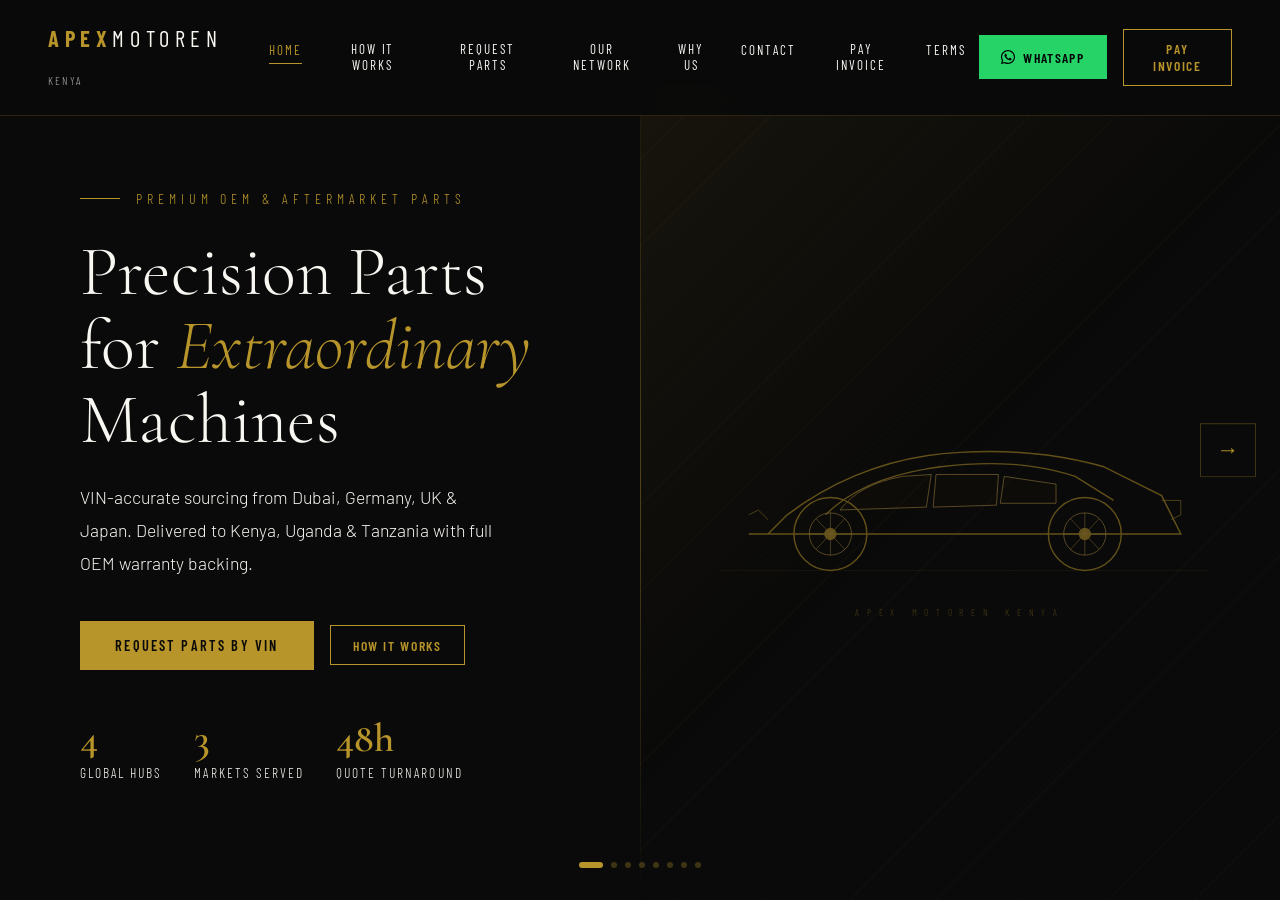
==== commit 91ac79dd: "Update index.html" ====
--- a/index.html
+++ b/index.html
@@ -365,6 +365,7 @@
     <li><button onclick="goTo(4)" id="nav-4">Why Us</button></li>
     <li><button onclick="goTo(5)" id="nav-5">Contact</button></li>
     <li><button onclick="goTo(6)" id="nav-6">Pay Invoice</button></li>
+    <li><button onclick="goTo(7)" id="nav-7">Terms</button></li>
   </ul>
   <div class="nav-cta">
     <a href="https://wa.me/971521189377" class="btn-whatsapp" target="_blank">
@@ -386,6 +387,7 @@
   <button class="page-dot" onclick="goTo(4)"></button>
   <button class="page-dot" onclick="goTo(5)"></button>
   <button class="page-dot" onclick="goTo(6)"></button>
+  <button class="page-dot" onclick="goTo(7)"></button>
 </div>
 
 <div class="pages-wrapper">
@@ -518,6 +520,12 @@
                 <textarea id="parts" placeholder="Describe the parts you need..." required></textarea>
               </div>
               <input type="hidden" id="selectedCats">
+              <div style="display:flex;align-items:flex-start;gap:0.75rem;margin-top:1rem;padding:0.85rem;background:rgba(184,149,42,0.05);border:1px solid rgba(184,149,42,0.2)">
+                <input type="checkbox" id="tc-agree" style="width:18px;height:18px;margin-top:2px;flex-shrink:0;accent-color:var(--gold)">
+                <label for="tc-agree" style="font-size:0.88rem;color:var(--light);cursor:pointer;line-height:1.6">
+                  I agree to the <button type="button" onclick="goTo(7)" style="background:none;border:none;color:var(--gold);cursor:pointer;font-size:0.88rem;text-decoration:underline;padding:0">Terms &amp; Conditions</button> of Apex Motoren Kenya. I understand that orders are confirmed only after full payment is received.
+                </label>
+              </div>
               <div class="form-submit">
                 <p class="form-note">Response within 48 hrs. We'll send M-Pesa payment details.</p>
                 <button type="submit" class="btn-primary">Submit Request →</button>
@@ -609,7 +617,7 @@
           <div class="track-status" id="trackStatus"></div>
         </div>
         <div style="border-top:1px solid rgba(255,255,255,0.06);margin-top:2rem;padding-top:1.5rem">
-          <p style="font-family:var(--font-label);font-size:0.82rem;letter-spacing:0.15em;text-transform:uppercase;color:var(--light)">© 2026 Apex Motoren Kenya · Dubai · Germany · UK · Japan → East Africa</p>
+          <p style="font-family:var(--font-label);font-size:0.82rem;letter-spacing:0.15em;text-transform:uppercase;color:var(--light)">© 2026 Apex Motoren Kenya · Dubai · Germany · UK · Japan → East Africa · <button onclick="goTo(7)" style="background:none;border:none;color:var(--gold);cursor:pointer;font-size:0.82rem;text-decoration:underline;letter-spacing:0.15em;text-transform:uppercase">Terms &amp; Conditions</button></p>
         </div>
       </div>
     </div>
@@ -742,7 +750,7 @@
                   </div>
                 </div>
                 <div class="stk-status" id="stk-status"></div>
-                <div class="stk-api-note"><strong style="color:var(--light);font-size:0.75rem">⚙ Dev:</strong> Connect to <a href="https://developer.safaricom.co.ke" target="_blank">Daraja API</a> stkpush endpoint to activate.</div>
+                <div class="stk-api-note">Need help? WhatsApp us on <a href="https://wa.me/971521189377" style="color:var(--gold)">+971 52 118 9377</a></div>
                 <div class="confirm-slip" style="margin-top:1.2rem">
                   <div class="confirm-slip-title">Enter Confirmation Code</div>
                   <div class="slip-row">
@@ -818,6 +826,94 @@
     </div>
   </div>
 
+  <!-- PAGE 8: TERMS & CONDITIONS -->
+  <div class="page" id="page-7">
+    <div style="min-height:calc(100vh - 72px);padding:4rem 5rem;background:var(--dark);overflow-y:auto">
+      <div style="max-width:800px;margin:0 auto">
+
+        <div style="text-align:center;margin-bottom:3rem">
+          <div class="section-eyebrow">Legal</div>
+          <h2 class="section-title">Terms &amp; <em>Conditions</em></h2>
+          <p style="font-size:0.85rem;color:var(--muted);margin-top:1rem">Last updated: May 2026 · Apex Motoren Kenya</p>
+        </div>
+
+        <!-- T&C Content -->
+        <div style="display:flex;flex-direction:column;gap:2rem">
+
+          <!-- 1 -->
+          <div style="background:var(--dark2);border:1px solid rgba(184,149,42,0.15);padding:2rem">
+            <h3 style="font-family:var(--font-label);font-size:0.85rem;letter-spacing:0.15em;text-transform:uppercase;color:var(--gold);margin-bottom:1rem">1. About Apex Motoren Kenya</h3>
+            <p style="font-size:0.95rem;color:var(--light);line-height:1.8">Apex Motoren Kenya is an international spare parts sourcing and brokerage business. We source OEM and premium aftermarket parts for luxury vehicles from Dubai, Germany, United Kingdom, and Japan, and deliver to Kenya, Uganda, and Tanzania. We operate on a pre-order brokerage model — we do not hold inventory.</p>
+          </div>
+
+          <!-- 2 -->
+          <div style="background:var(--dark2);border:1px solid rgba(184,149,42,0.15);padding:2rem">
+            <h3 style="font-family:var(--font-label);font-size:0.85rem;letter-spacing:0.15em;text-transform:uppercase;color:var(--gold);margin-bottom:1rem">2. Orders & Payment</h3>
+            <p style="font-size:0.95rem;color:var(--light);line-height:1.8;margin-bottom:1rem">All orders are confirmed only after <strong style="color:var(--white)">full payment is received</strong>. We do not begin sourcing any part until payment is confirmed via M-Pesa, PayPal, or card.</p>
+            <p style="font-size:0.95rem;color:var(--light);line-height:1.8;margin-bottom:1rem">A valid <strong style="color:var(--white)">M-Pesa confirmation code</strong>, PayPal transaction ID, or card receipt must be provided as proof of payment.</p>
+            <p style="font-size:0.95rem;color:var(--light);line-height:1.8">Prices quoted are valid for <strong style="color:var(--white)">48 hours</strong> from the time of quotation. After 48 hours, prices may change due to exchange rate fluctuations.</p>
+          </div>
+
+          <!-- 3 -->
+          <div style="background:var(--dark2);border:1px solid rgba(184,149,42,0.15);padding:2rem">
+            <h3 style="font-family:var(--font-label);font-size:0.85rem;letter-spacing:0.15em;text-transform:uppercase;color:var(--gold);margin-bottom:1rem">3. Delivery & Timelines</h3>
+            <p style="font-size:0.95rem;color:var(--light);line-height:1.8;margin-bottom:1rem">Delivery timelines are <strong style="color:var(--white)">estimates only</strong> and may vary depending on supplier availability, customs clearance, and shipping conditions. Apex Motoren Kenya is not liable for delays caused by customs authorities, shipping carriers, or suppliers.</p>
+            <p style="font-size:0.95rem;color:var(--light);line-height:1.8">Standard delivery timeline is <strong style="color:var(--white)">7–21 business days</strong> from order confirmation, depending on the sourcing hub and destination country.</p>
+          </div>
+
+          <!-- 4 -->
+          <div style="background:var(--dark2);border:1px solid rgba(184,149,42,0.15);padding:2rem">
+            <h3 style="font-family:var(--font-label);font-size:0.85rem;letter-spacing:0.15em;text-transform:uppercase;color:var(--gold);margin-bottom:1rem">4. Refund Policy</h3>
+            <p style="font-size:0.95rem;color:var(--light);line-height:1.8;margin-bottom:1rem"><strong style="color:var(--white)">Full refund:</strong> If we are unable to source your requested part, you will receive a full refund within 5 business days.</p>
+            <p style="font-size:0.95rem;color:var(--light);line-height:1.8;margin-bottom:1rem"><strong style="color:var(--white)">No refund:</strong> Once a part has been sourced and shipped, we cannot accept returns unless the part is proven to be wrong due to our error (incorrect VIN matching).</p>
+            <p style="font-size:0.95rem;color:var(--light);line-height:1.8"><strong style="color:var(--white)">Partial refund:</strong> If you provided incorrect vehicle information and we sourced accordingly, a restocking and handling fee of 20% applies.</p>
+          </div>
+
+          <!-- 5 -->
+          <div style="background:var(--dark2);border:1px solid rgba(184,149,42,0.15);padding:2rem">
+            <h3 style="font-family:var(--font-label);font-size:0.85rem;letter-spacing:0.15em;text-transform:uppercase;color:var(--gold);margin-bottom:1rem">5. VIN Accuracy</h3>
+            <p style="font-size:0.95rem;color:var(--light);line-height:1.8">The customer is responsible for providing the correct Vehicle Identification Number (VIN). Apex Motoren Kenya uses the VIN provided to source parts. If an incorrect VIN results in a wrong part being sourced, the customer bears responsibility for additional costs incurred.</p>
+          </div>
+
+          <!-- 6 -->
+          <div style="background:var(--dark2);border:1px solid rgba(184,149,42,0.15);padding:2rem">
+            <h3 style="font-family:var(--font-label);font-size:0.85rem;letter-spacing:0.15em;text-transform:uppercase;color:var(--gold);margin-bottom:1rem">6. Warranty</h3>
+            <p style="font-size:0.95rem;color:var(--light);line-height:1.8;margin-bottom:1rem">All genuine OEM parts carry the <strong style="color:var(--white)">manufacturer's warranty</strong>. Premium aftermarket parts carry the supplier's warranty where applicable.</p>
+            <p style="font-size:0.95rem;color:var(--light);line-height:1.8">Warranty claims must be submitted within <strong style="color:var(--white)">7 days</strong> of receiving the part, with photo or video evidence of the defect.</p>
+          </div>
+
+          <!-- 7 -->
+          <div style="background:var(--dark2);border:1px solid rgba(184,149,42,0.15);padding:2rem">
+            <h3 style="font-family:var(--font-label);font-size:0.85rem;letter-spacing:0.15em;text-transform:uppercase;color:var(--gold);margin-bottom:1rem">7. Privacy & Data</h3>
+            <p style="font-size:0.95rem;color:var(--light);line-height:1.8">We collect your name, phone number, email, and vehicle details solely for the purpose of fulfilling your parts request. We do not sell or share your information with third parties. Your payment details are processed securely by M-Pesa (Safaricom), PayPal, or card processors and are never stored on our servers.</p>
+          </div>
+
+          <!-- 8 -->
+          <div style="background:var(--dark2);border:1px solid rgba(184,149,42,0.15);padding:2rem">
+            <h3 style="font-family:var(--font-label);font-size:0.85rem;letter-spacing:0.15em;text-transform:uppercase;color:var(--gold);margin-bottom:1rem">8. Limitation of Liability</h3>
+            <p style="font-size:0.95rem;color:var(--light);line-height:1.8">Apex Motoren Kenya acts as a broker and is not the manufacturer or original seller of the parts. Our liability is limited to the value of the order placed. We are not liable for any vehicle damage, loss of income, or consequential damages arising from the use of parts sourced through us.</p>
+          </div>
+
+          <!-- 9 -->
+          <div style="background:var(--dark2);border:1px solid rgba(184,149,42,0.15);padding:2rem">
+            <h3 style="font-family:var(--font-label);font-size:0.85rem;letter-spacing:0.15em;text-transform:uppercase;color:var(--gold);margin-bottom:1rem">9. Contact & Disputes</h3>
+            <p style="font-size:0.95rem;color:var(--light);line-height:1.8;margin-bottom:1rem">For any disputes or complaints, contact us first via:</p>
+            <p style="font-size:0.95rem;color:var(--gold);line-height:1.8">📱 WhatsApp: +971 52 118 9377</p>
+            <p style="font-size:0.95rem;color:var(--gold);line-height:1.8">📧 Email: apexmotor@apexmotoren.com</p>
+            <p style="font-size:0.95rem;color:var(--light);line-height:1.8;margin-top:1rem">We aim to resolve all disputes within <strong style="color:var(--white)">5 business days</strong>. These terms are governed by the laws of Kenya.</p>
+          </div>
+
+          <!-- Agreement -->
+          <div style="background:rgba(184,149,42,0.08);border:1px solid rgba(184,149,42,0.3);padding:2rem;text-align:center">
+            <p style="font-size:1rem;color:var(--white);line-height:1.8">By submitting a parts request or making a payment on this website, you agree to these Terms &amp; Conditions.</p>
+            <button class="btn-primary" style="margin-top:1.5rem" onclick="goTo(2)">Request Parts →</button>
+          </div>
+
+        </div>
+      </div>
+    </div>
+  </div>
+
 </div><!-- end pages-wrapper -->
 
 <div class="toast" id="toast"></div>
@@ -834,7 +930,7 @@
 }
 
 let currentPage = 0;
-const totalPages = 7;
+const totalPages = 8;
 const selectedCategories = new Set();
 let paypalReady = false;
 
@@ -863,18 +959,54 @@
   document.getElementById('selectedCats').value = Array.from(selectedCategories).join(', ');
 }
 
+const BACKEND_URL = 'https://apex-backend-kzfd.onrender.com';
+
 function submitForm(e) {
   e.preventDefault();
   const btn = e.target.querySelector('button[type="submit"]');
+
+  // Check T&C agreement
+  const tcCheck = document.getElementById('tc-agree');
+  if (tcCheck && !tcCheck.checked) {
+    showToast('Please agree to our Terms & Conditions before submitting.');
+    return;
+  }
+
   btn.textContent = 'Sending...'; btn.disabled = true;
-  setTimeout(() => {
+
+  const data = {
+    name: document.getElementById('fullname').value,
+    phone: document.getElementById('phone').value,
+    email: document.getElementById('email').value,
+    country: document.getElementById('country').value,
+    vin: document.getElementById('vin').value,
+    vehicle: document.getElementById('vehicle').value,
+    parts: document.getElementById('parts').value,
+    categories: document.getElementById('selectedCats').value
+  };
+
+  fetch(BACKEND_URL + '/submit-request', {
+    method: 'POST',
+    headers: { 'Content-Type': 'application/json' },
+    body: JSON.stringify(data)
+  })
+  .then(r => r.json())
+  .then(res => {
     btn.textContent = 'Submit Request'; btn.disabled = false;
-    e.target.reset();
-    selectedCategories.clear();
-    document.querySelectorAll('.cat-card').forEach(c => c.classList.remove('selected'));
-    document.getElementById('selectedCatsDisplay').textContent = 'No category selected';
-    showToast('Request received! We will send your quote and payment details within 48 hours.');
-  }, 1500);
+    if (res.success) {
+      e.target.reset();
+      selectedCategories.clear();
+      document.querySelectorAll('.cat-card').forEach(c => c.classList.remove('selected'));
+      document.getElementById('selectedCatsDisplay').textContent = 'No category selected';
+      showToast('Request received! Ref: ' + res.reference + '. We will contact you within 48 hours.');
+    } else {
+      showToast('Error: ' + res.message);
+    }
+  })
+  .catch(() => {
+    btn.textContent = 'Submit Request'; btn.disabled = false;
+    showToast('Could not send request. Please WhatsApp us directly on +971 52 118 9377');
+  });
 }
 
 function updateInvoice() {
@@ -916,18 +1048,39 @@
 function sendSTK() {
   const phone = document.getElementById('stk-phone').value.trim();
   const amount = parseFloat(document.getElementById('inv-amount').value);
+  const ref = document.getElementById('inv-ref').value.trim() || 'APEX-TEST';
+  const desc = document.getElementById('inv-parts').value.trim() || 'Spare Parts';
+
   if (!phone) { showToast('Please enter your Safaricom phone number.'); return; }
   if (!amount || amount <= 0) { showToast('Please fill in the invoice amount first.'); return; }
+
   const btn = document.getElementById('stk-btn');
   const status = document.getElementById('stk-status');
   btn.textContent = 'Sending...'; btn.disabled = true;
   status.className = 'stk-status pending show';
   status.textContent = 'Sending M-Pesa prompt to ' + phone + '...';
-  setTimeout(() => {
+
+  fetch(BACKEND_URL + '/stk-push', {
+    method: 'POST',
+    headers: { 'Content-Type': 'application/json' },
+    body: JSON.stringify({ phone, amount, reference: ref, description: desc })
+  })
+  .then(r => r.json())
+  .then(res => {
     btn.textContent = 'Send Prompt'; btn.disabled = false;
-    status.className = 'stk-status pending show';
-    status.innerHTML = 'Prompt sent to <strong style="color:var(--white)">' + phone + '</strong>. Enter PIN on your phone, then paste confirmation code below.';
-  }, 2000);
+    if (res.success) {
+      status.className = 'stk-status pending show';
+      status.innerHTML = '📲 Prompt sent! Enter your M-Pesa PIN on your phone, then paste the confirmation code below.';
+    } else {
+      status.className = 'stk-status error show';
+      status.textContent = 'Error: ' + res.message;
+    }
+  })
+  .catch(() => {
+    btn.textContent = 'Send Prompt'; btn.disabled = false;
+    status.className = 'stk-status error show';
+    status.textContent = 'Could not connect. Please try Paybill instead.';
+  });
 }
 
 function formatCard(el) {
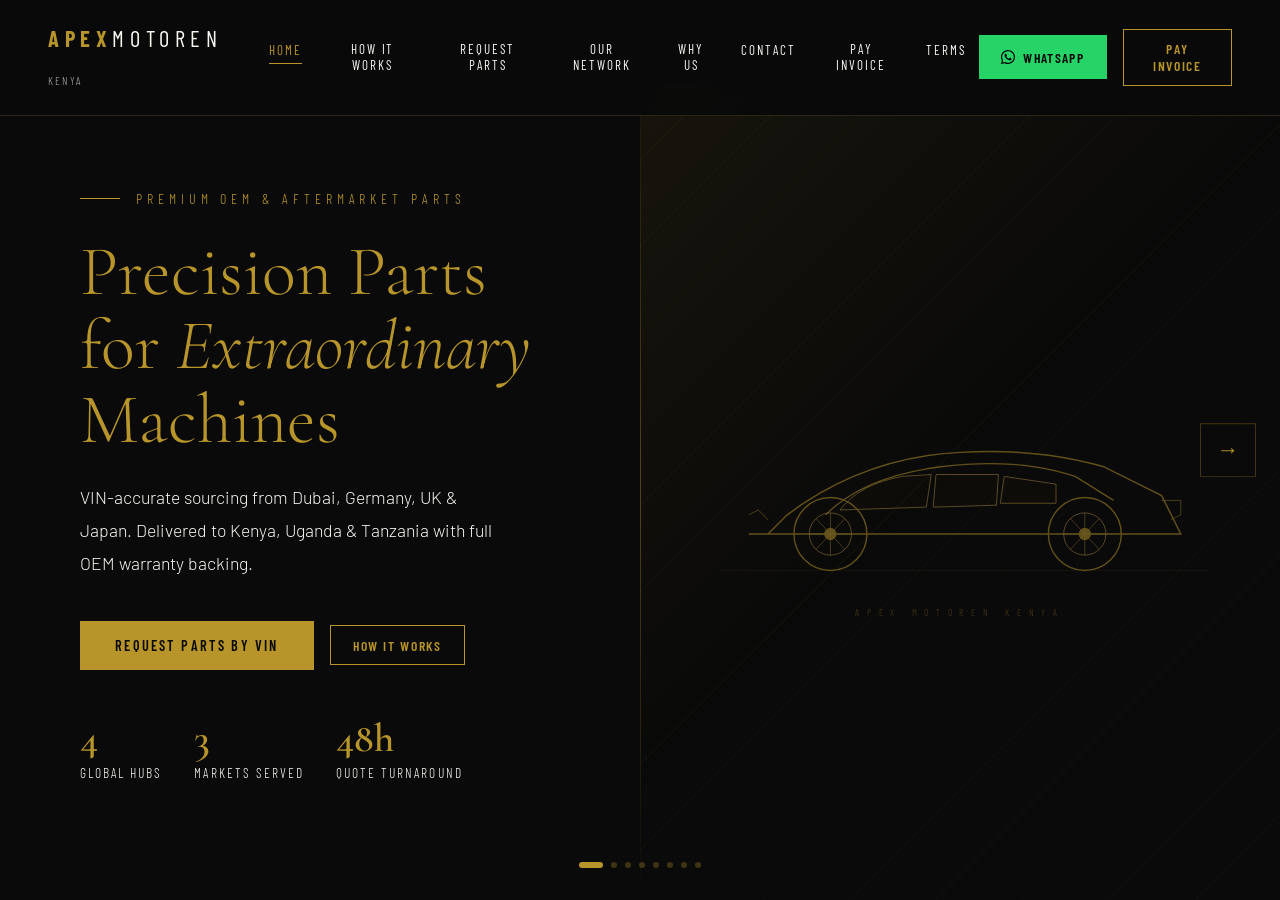
==== commit 092dedff: "Add UI color overrides for dark theme styling" ====
--- a/index.html
+++ b/index.html
@@ -350,6 +350,111 @@
 .footer-desc { font-size:1rem; color:var(--light) !important; }
 .footer-links a { font-size:1rem; color:var(--light) !important; }
 .footer-col-title { font-size:0.82rem; }
+
+/* ── UI COLOR OVERRIDES — Bronze headings, Black backgrounds, White text ── */
+
+/* All section headings bronze/gold */
+.section-title, .why-title, .contact-title, .hero-title,
+.mpesa-panel-title, .contact-right-title, .cta-right-title,
+.invoice-total-amount { color: var(--gold) !important; }
+
+/* All page backgrounds black */
+.process-page, .request-page, .hubs-page, .why-page,
+.contact-page, .checkout-page { background: var(--dark) !important; }
+
+/* Cards and panels — dark background */
+.cat-card, .hub-item, .vin-form, .mpesa-panel,
+.invoice-card, .paypal-panel, .why-quote,
+.cta-channel, .contact-right { background: var(--dark2) !important; }
+
+/* All body text white */
+.step-desc, .hub-desc, .feature-desc, .cat-desc,
+.contact-desc, .mpesa-panel-sub, .hero-sub,
+.why-quote-text { color: var(--white) !important; }
+
+/* Step numbers bronze */
+.step-num { color: var(--gold) !important; border-color: var(--gold) !important; }
+
+/* Hub country names bronze */
+.hub-country { color: var(--gold) !important; }
+
+/* Feature titles white */
+.feature-title, .step-title, .cat-name { color: var(--white) !important; }
+
+/* Nav active bronze */
+.nav-links li button.active { color: var(--gold) !important; }
+
+/* Why stats numbers bronze */
+.why-stat-num { color: var(--gold) !important; }
+
+/* Invoice brand bronze */
+.invoice-brand { color: var(--gold) !important; }
+
+/* Paybill number bronze */
+.paybill-number { color: var(--gold) !important; }
+
+/* Section eyebrow bronze */
+.section-eyebrow, .why-eyebrow, .contact-eyebrow { color: var(--gold) !important; }
+
+/* Form labels white */
+label { color: var(--white) !important; }
+
+/* All inputs dark background white text */
+input, select, textarea {
+  background: var(--dark3) !important;
+  color: var(--white) !important;
+  border-color: rgba(184,149,42,0.2) !important;
+}
+
+/* Brands bar black */
+.brands { background: var(--dark) !important; }
+
+/* Markets section black */
+.markets { background: var(--dark) !important; }
+
+/* Why stats black background */
+.why-stat { background: var(--dark2) !important; }
+
+/* Footer black */
+footer, .footer-top { background: var(--dark) !important; }
+
+/* T&C page black */
+#page-7 > div { background: var(--dark) !important; }
+
+/* Hubs grid black */
+.hub-grid { background: var(--dark) !important; }
+.hub-item { background: var(--dark2) !important; }
+
+/* Process page black */
+.process-page { background: var(--dark) !important; }
+
+/* Contact right panel */
+.contact-right { background: var(--dark2) !important; border-color: rgba(184,149,42,0.3) !important; }
+
+/* Method tabs */
+.method-tab.active { background: rgba(184,149,42,0.15) !important; color: var(--gold) !important; }
+.method-tab { background: var(--dark3) !important; color: var(--light) !important; }
+
+/* Paybill boxes */
+.paybill-box { background: var(--dark3) !important; border-color: rgba(184,149,42,0.2) !important; }
+
+/* Step badges */
+.step-badge { background: rgba(184,149,42,0.15) !important; color: var(--gold) !important; border-color: rgba(184,149,42,0.3) !important; }
+
+/* VIN note */
+.vin-note { background: rgba(184,149,42,0.05) !important; }
+
+/* Why features section black */
+.why-page { background: var(--dark) !important; }
+
+/* Feature item border */
+.feature-item { border-bottom-color: rgba(184,149,42,0.15) !important; }
+
+/* Invoice rows */
+.invoice-row { border-bottom-color: rgba(184,149,42,0.1) !important; }
+
+/* Invoice total border */
+.invoice-total { border-top-color: rgba(184,149,42,0.3) !important; }
 </style>
 </head>
 <body>
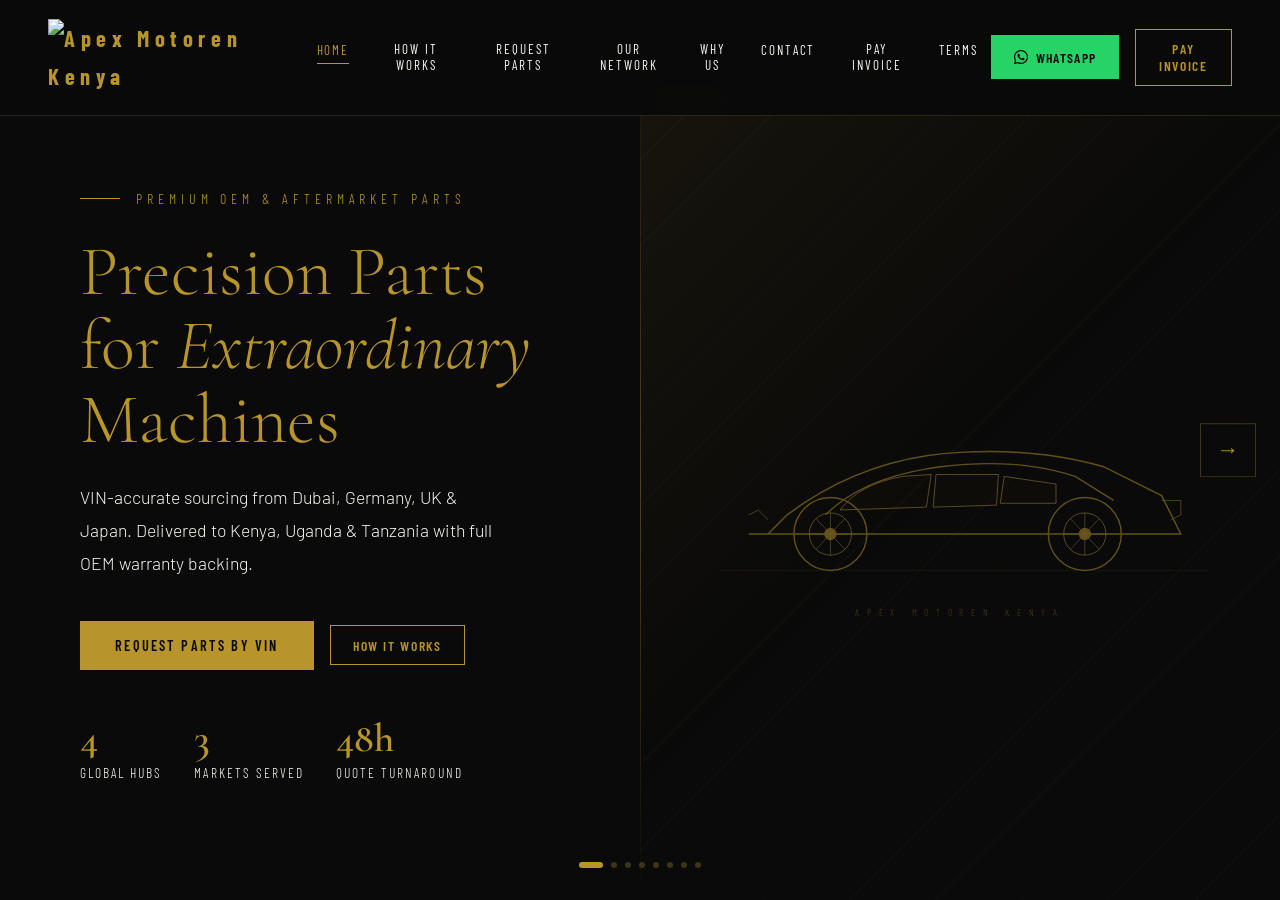
==== commit c15affa9: "Replace text logo with image logo in navigation" ====
--- a/index.html
+++ b/index.html
@@ -461,7 +461,9 @@
 
 <!-- NAV -->
 <nav>
-  <div class="nav-logo" onclick="goTo(0)">APEX<span>MOTOREN</span> <span style="font-size:0.7rem;letter-spacing:0.2em;color:var(--muted);font-weight:300">KENYA</span></div>
+  <div class="nav-logo" onclick="goTo(0)">
+    <img src="https://raw.githubusercontent.com/Stevohzillah/apex-motoren/main/apexmotoren-logo.png.png" alt="Apex Motoren Kenya" style="height:45px;width:auto;object-fit:contain">
+  </div>
   <ul class="nav-links">
     <li><button onclick="goTo(0)" class="active" id="nav-0">Home</button></li>
     <li><button onclick="goTo(1)" id="nav-1">How It Works</button></li>
@@ -742,7 +744,7 @@
           <div class="invoice-card">
             <div class="invoice-header">
               <div>
-                <div class="invoice-brand">APEXMOTOREN KENYA</div>
+                <img src="https://raw.githubusercontent.com/Stevohzillah/apex-motoren/main/apexmotoren-logo.png.png" alt="Apex Motoren Kenya" style="height:50px;width:auto;object-fit:contain">
                 <div style="font-family:var(--font-label);font-size:0.82rem;letter-spacing:0.12em;text-transform:uppercase;color:var(--light);margin-top:0.25rem">Invoice</div>
               </div>
               <div class="invoice-badge" id="inv-status">Awaiting Payment</div>
